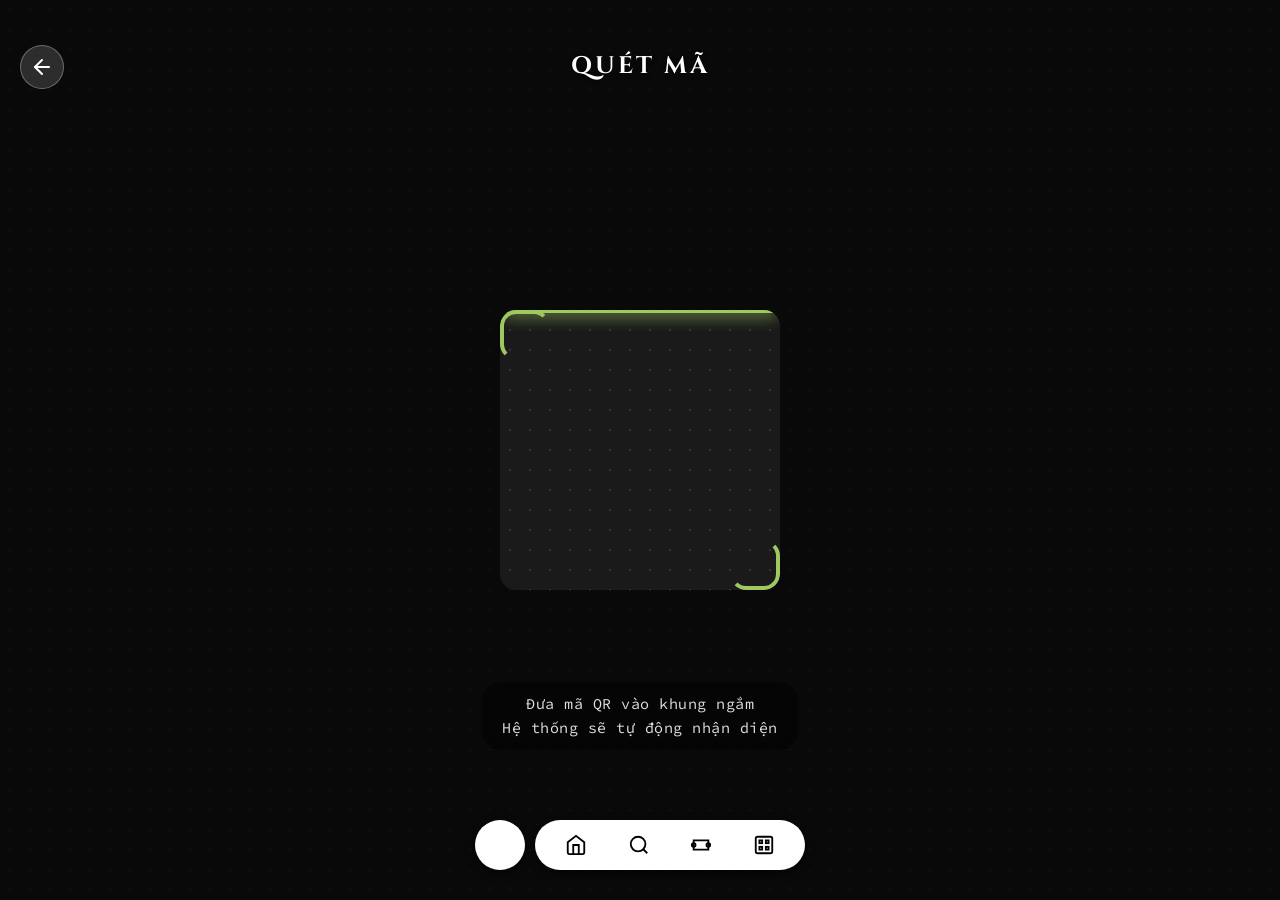
==== QR.html @ 8d61a0c9 "Day web" ====
<!DOCTYPE html>
<html lang="vi">
<head>
    <meta charset="UTF-8">
    <meta name="viewport" content="width=device-width, initial-scale=1.0">
    <title>Quét Mã QR - RE:CUP</title>
    <link href="https://fonts.googleapis.com/css2?family=Cinzel:wght@400;700&family=Source+Code+Pro:wght@400;700&display=swap" rel="stylesheet">
    <link rel="stylesheet" href="index.css"> <!-- Kế thừa CSS gốc của bạn -->
    <style>
        /* ================= CÀI ĐẶT CƠ BẢN CHO TRANG QUÉT QR ================= */
        body, html {
            margin: 0;
            padding: 0;
            width: 100%;
            height: 100%;
            background-color: #000;
            font-family: 'Source Code Pro', monospace;
            overflow: hidden; /* Ngăn chặn cuộn trang */
            color: white;
        }

        /* Ghi đè CSS từ index.css để vô hiệu hóa nền trắng */
        .container {
            background-color: transparent;
            padding: 0;
            margin: 0;
            width: 100%;
            height: 100%;
            display: block; /* Vô hiệu hóa Flexbox cũ để không ảnh hưởng layout camera */
        }

        /* Menu điều hướng bên trái (Máy tính) - Chỉnh màu chữ thành trắng để nổi trên nền đen */
        .nav-right {
            background-color: rgba(0, 0, 0, 0.5); /* Nền đen trong suốt */
            border-right: 1px solid rgba(255, 255, 255, 0.1);
        }

        .nav-right:hover {
            background-color: rgba(0, 0, 0, 0.8);
        }

        .menu-icon a, .menu-icon.menu2 {
            color: white;
        }

        .menu-icon svg {
            fill: white;
        }

        .menu-icon:hover {
            background-color: rgba(255, 255, 255, 0.2);
        }

        /* ================= KHUNG CHỨA CAMERA ================= */
        .camera-container {
            position: absolute;
            top: 0;
            left: 0;
            width: 100%;
            height: 100%;
            /* Nền hiển thị trước khi camera bật (hoặc giả lập luồng video) */
            background-color: #1a1a1a; 
            background-image: radial-gradient(circle, #333 1px, transparent 1px);
            background-size: 20px 20px;
            z-index: 1;
        }

        /* ================= LỚP PHỦ TỐI & KHUNG NGẮM ================= */
        .qr-overlay {
            position: absolute;
            top: 0;
            left: 0;
            width: 100%;
            height: 100%;
            z-index: 2;
            display: flex;
            flex-direction: column;
            justify-content: center;
            align-items: center;
            pointer-events: none; /* Tránh cản trở sự kiện nhấp chuột */
        }

        /* Khung ngắm đục lỗ (Square Hole) */
        .scan-box {
            position: relative;
            width: 280px;
            height: 280px;
            /* Đổ bóng đen siêu lớn để tạo lớp phủ tối xung quanh lỗ hổng */
            box-shadow: 0 0 0 2000px rgba(0, 0, 0, 0.65);
            border-radius: 16px;
            display: flex;
            justify-content: center;
            align-items: center;
            overflow: hidden;
        }

        /* Tạo 4 góc bo viền hình chữ "L" */
        .scan-box::before, .scan-box::after {
            content: '';
            position: absolute;
            width: 100%;
            height: 100%;
            box-sizing: border-box;
            border: 4px solid transparent;
            border-radius: 16px;
        }
        
        .scan-box::before {
            border-top-color: #a0c860; /* Xanh lá */
            border-left-color: #a0c860;
            width: 50px;
            height: 50px;
            top: 0;
            left: 0;
        }

        .scan-box::after {
            border-bottom-color: #a0c860;
            border-right-color: #a0c860;
            width: 50px;
            height: 50px;
            bottom: 0;
            right: 0;
        }

        /* ================= TIA LASER QUÉT ================= */
        .laser-line {
            position: absolute;
            top: 0;
            left: 2%;
            width: 96%;
            height: 3px;
            background-color: #a0c860;
            border-radius: 2px;
            box-shadow: 0 0 15px 4px rgba(160, 200, 96, 0.6);
            animation: scanLaser 2.5s ease-in-out infinite;
        }

        @keyframes scanLaser {
            0% { top: 2%; opacity: 0; }
            10% { opacity: 1; }
            90% { opacity: 1; }
            100% { top: 96%; opacity: 0; }
        }

        /* ================= TIÊU ĐỀ & VĂN BẢN ================= */
        .header-title {
            position: absolute;
            top: 50px;
            width: 100%;
            text-align: center;
            z-index: 10;
        }

        .header-title h2 {
            margin: 0;
            font-size: 24px;
            letter-spacing: 3px;
            font-family: 'Cinzel', serif; /* Dùng font logo */
            color: white;
            text-shadow: 0 2px 4px rgba(0,0,0,0.5);
        }

        .instruction-text {
            position: absolute;
            bottom: 150px; /* Nâng cao lên để nhường chỗ cho Menu đáy */
            width: 100%;
            text-align: center;
            z-index: 10;
        }

        .instruction-text p {
            margin: 0;
            font-size: 15px;
            color: #e0e0e0;
            line-height: 1.6;
            letter-spacing: 0.5px;
            background: rgba(0, 0, 0, 0.4);
            padding: 10px 20px;
            border-radius: 20px;
            display: inline-block;
            backdrop-filter: blur(5px);
        }

        /* ================= NÚT ĐÓNG (QUAY LẠI) ================= */
        .btn-back {
            position: absolute;
            top: 45px;
            left: 100px; /* Dịch qua phải để né menu bên trái (Máy tính) */
            background: rgba(255, 255, 255, 0.15);
            border: 1px solid rgba(255, 255, 255, 0.3);
            width: 44px;
            height: 44px;
            border-radius: 50%;
            color: white;
            font-size: 20px;
            cursor: pointer;
            z-index: 10;
            display: flex;
            justify-content: center;
            align-items: center;
            backdrop-filter: blur(8px);
            transition: background 0.3s ease;
        }

        .btn-back:hover {
            background: rgba(255, 255, 255, 0.3);
        }

        /* Tùy chỉnh Menu đáy (Mobile) sao cho nổi trên nền đen */
        @media (max-width: 1348px) {
            .btn-back {
                left: 20px; /* Khôi phục vị trí bên trái cho màn hình nhỏ */
            }
            .mobile-bottom-nav {
                display: flex; 
                position: fixed; 
                bottom: 30px; 
                left: 50%;
                transform: translateX(-50%);
                align-items: center; gap: 10px; z-index: 1000;
            }
            /* Thiết kế lại màu cho menu ngang nổi trên nền Camera */
            .nav-circle { 
                background-color: white; 
                box-shadow: 0 4px 10px rgba(0,0,0,0.5);
            }
            .nav-pill { 
                background-color: white; 
                box-shadow: 0 4px 10px rgba(0,0,0,0.5);
            }
            /* Đổi biểu tượng màu đen để tương phản với nền trắng của nút */
            .nav-pill svg { 
                stroke: black; 
            }
        }
    </style>
</head>
<body>

    <div class="container">

        <!-- ================= THỰC THỂ GIAO DIỆN CHUNG ================= -->
        
        <!-- Thanh Navigation Trái (Máy tính/iPad) -->
        <div class="nav-right">
            <p class="logo" style="color: white;">Re:cup</p>
            <div class="nav-right-menu">
                <ul class="nav-right-menu-list">
                    <li class="menu-icon">
                        <a href="index.html">
                            <svg xmlns="http://www.w3.org/2000/svg" width="24" height="24" viewBox="0 0 24 24">
                                <path d="M10 20v-6h4v6h5v-8h3L12 3 2 12h3v8z" />
                            </svg>
                            <p class="icon-text">Home</p>
                        </a>
                    </li>
                    <li class="menu-icon menu2">
                        <svg width="19" height="19" viewBox="0 0 19 19" fill="none" xmlns="http://www.w3.org/2000/svg">
                            <path d="M11.8383 11.8321L16.625 16.625M13.4583 7.91667C13.4583 10.9773 10.9773 13.4583 7.91667 13.4583C4.85609 13.4583 2.375 10.9773 2.375 7.91667C2.375 4.85609 4.85609 2.375 7.91667 2.375C10.9773 2.375 13.4583 4.85609 13.4583 7.91667Z" stroke="white" stroke-width="1.5" stroke-linecap="round" stroke-linejoin="round"/>
                        </svg>
                        <p class="icon-text">Search</p>
                    </li>
                    <li class="menu-icon">
                        <a href="./voucher.html">
                            <!-- SVG Voucher -->
                            <svg width="28" height="28" viewBox="0 0 28 28" fill="none" xmlns="http://www.w3.org/2000/svg">
                                <g clip-path="url(#clip0_15_323)">
                                <path d="M13.6734 7.9606L6.82951 10.2228C6.0323 10.4863 5.63347 10.6181 5.3621 10.8523C5.00026 11.1645 4.77757 11.6078 4.74248 12.0845C4.71618 12.4419 4.84793 12.8405 5.11145 13.6377C6.52885 13.1692 8.05756 13.9381 8.52609 15.3555C8.99458 16.7729 8.22542 18.3019 6.80802 18.7704C7.07153 19.5677 7.20328 19.9662 7.43746 20.2377C7.74968 20.5994 8.19262 20.8225 8.66926 20.8575C9.02672 20.8838 9.42557 20.7521 10.2228 20.4886L17.0666 18.2264M13.6734 7.9606L17.0953 6.82951C17.8925 6.566 18.2911 6.43425 18.6486 6.46054C19.1252 6.49564 19.5684 6.71883 19.8806 7.08066C20.1148 7.35205 20.2465 7.75066 20.51 8.54786C19.0926 9.01639 18.3234 10.545 18.7919 11.9624C19.2604 13.3798 20.7892 14.1491 22.2066 13.6806C22.4701 14.4778 22.6019 14.8763 22.5756 15.2339C22.5405 15.7104 22.3175 16.1536 21.9558 16.4658C21.6843 16.6999 21.2858 16.8318 20.4886 17.0953L17.0666 18.2264M13.6734 7.9606L17.0666 18.2264" stroke="white" stroke-width="1.5" stroke-linecap="round" stroke-linejoin="round"/>
                                </g>
                                <defs>
                                <clipPath id="clip0_15_323">
                                <rect width="21.6241" height="21.6241" fill="white" transform="translate(0 6.78656) rotate(-18.2909)"/>
                                </clipPath>
                                </defs>
                            </svg>
                            <p class="icon-text">Voucher</p>
                        </a>
                    </li>
                    <li class="menu-icon">
                        <a href="">
                            <!-- SVG QR Code -->
                            <svg width="21" height="21" viewBox="0 0 21 21" fill="none" xmlns="http://www.w3.org/2000/svg">
                                <path d="M17.1192 13.8096V16.7076C17.1192 16.9344 16.9344 17.1192 16.7076 17.1192H12.1548" stroke="white" stroke-width="1.5" stroke-miterlimit="10" stroke-linecap="round" stroke-linejoin="round"/>
                                <path d="M12.1548 3.8808H16.7076C16.9344 3.8808 17.1192 4.0656 17.1192 4.2924V8.8452" stroke="white" stroke-width="1.5" stroke-miterlimit="10" stroke-linecap="round" stroke-linejoin="round"/>
                                <path d="M3.88086 8.8452V4.2924C3.88086 4.0656 4.06565 3.8808 4.29245 3.8808H8.84526" stroke="white" stroke-width="1.5" stroke-miterlimit="10" stroke-linecap="round" stroke-linejoin="round"/>
                                <path d="M3.88086 13.8096V16.7076C3.88086 16.9344 4.06565 17.1192 4.29245 17.1192H8.84526" stroke="white" stroke-width="1.5" stroke-miterlimit="10" stroke-linecap="round" stroke-linejoin="round"/>
                                <path d="M2.5116 12.1548H18.4884" stroke="white" stroke-width="1.5" stroke-miterlimit="10" stroke-linecap="round" stroke-linejoin="round"/>
                            </svg>
                            <p class="icon-text">Qr code</p>
                        </a>
                    </li>
                </ul>
            </div>
        </div>

        <!-- ================= GIAO DIỆN QUÉT QR CHÍNH ================= -->

        <!-- Nền Camera mô phỏng -->
        <div class="camera-container">
            <!-- Luồng Video thực tế sẽ nằm tại đây -->
        </div>

        <!-- Nút Trở Về (Dùng History API) -->
        <button class="btn-back" onclick="history.back()">
            <svg viewBox="0 0 24 24" width="24" height="24" stroke="currentColor" stroke-width="2" fill="none" stroke-linecap="round" stroke-linejoin="round">
                <line x1="19" y1="12" x2="5" y2="12"></line>
                <polyline points="12 19 5 12 12 5"></polyline>
            </svg>
        </button>

        <!-- Tiêu Đề -->
        <div class="header-title">
            <h2>QUÉT MÃ</h2>
        </div>

        <!-- Khung ngắm & Lớp phủ tối -->
        <div class="qr-overlay">
            <div class="scan-box">
                <!-- Tia Laser -->
                <div class="laser-line"></div>
            </div>
        </div>

        <!-- Dòng chú thích -->
        <div class="instruction-text">
            <p>Đưa mã QR vào khung ngắm<br>Hệ thống sẽ tự động nhận diện</p>
        </div>

        <!-- ================= THỰC THỂ MENU DƯỚI ĐÁY (MOBILE) ================= -->
        <div class="mobile-bottom-nav">
            <!-- Nút vòng tròn đen (Có thể gắn link về trang chủ hoặc tuỳ ý bạn) -->
            <div class="nav-circle" onclick="window.location.href='index.html'"></div>
            
            <div class="nav-pill">
                <!-- 1. Nút Home -> Chuyển về index.html -->
                <svg viewBox="0 0 24 24" onclick="window.location.href='index.html'" style="cursor: pointer;">
                    <path d="M3 9l9-7 9 7v11a2 2 0 0 1-2 2H5a2 2 0 0 1-2-2z" />
                    <polyline points="9 22 9 12 15 12 15 22" />
                </svg>
                
                <!-- 2. Nút Search -> Vẫn giữ nguyên hàm mở bảng tìm kiếm -->
                <svg viewBox="0 0 24 24" onclick="openSearch()" style="cursor: pointer;">
                    <circle cx="11" cy="11" r="8" />
                    <line x1="21" y1="21" x2="16.65" y2="16.65" />
                </svg>
                
                <!-- 3. Nút Voucher -> Chuyển sang trang voucher.html -->
                <svg viewBox="0 0 24 24" onclick="window.location.href='voucher.html'" style="cursor: pointer;">
                    <path d="M4 7h16v10H4z" />
                    <circle cx="4" cy="12" r="2" />
                    <circle cx="20" cy="12" r="2" />
                </svg>
                
                <!-- 4. Nút QR Code -> Chuyển sang trang qr-code.html -->
                <svg viewBox="0 0 24 24" onclick="window.location.href='QR.html'" style="cursor: pointer;">
                    <rect x="3" y="3" width="18" height="18" rx="2" ry="2" />
                    <rect x="7" y="7" width="3" height="3" />
                    <rect x="14" y="7" width="3" height="3" />
                    <rect x="7" y="14" width="3" height="3" />
                    <rect x="14" y="14" width="3" height="3" />
                </svg>
            </div>
        </div>

    </div>

</body>
</html>
---- index.css ----
body {
    margin: 0;
    padding: 0;
    font-family: Arial, sans-serif;
    min-height: 100vh;
    background-color: #f8f7f7;
}

.container {
    padding: 0px;
    text-align: center;
    margin-top: -1%;
    background-color: white;
}

.mobile-header {
    display: none;
}

.navigate {
    display: flex;
    align-items: center;
    gap: 20px;
    margin-top: 10px;
}

.nav-right {
    position: fixed;
    top: 0;
    left: 0;
    display: flex;
    flex-direction: column;
    box-sizing: border-box;
    height: 100vh;
    align-items: flex-start;
    overflow: hidden;
    width: 80px;
    transition: width 0.3s ease;
    z-index: 1000;
    background-color: white;
    backdrop-filter: blur(10px);
    -webkit-backdrop-filter: blur(10px);
    border-right: 1px solid rgba(255, 255, 255, 0.2);
}

.nav-right:hover {
    width: 250px;
    background-color: rgba(255, 255, 255, 0.1);
}

.logo {
    font-size: 36px;
    font-family: 'Cinzel', serif;
    font-weight: normal;
    text-transform: uppercase;
    padding: 0;
    margin-top: 40px;
    margin-left: 20px;
    white-space: nowrap;
    overflow: hidden;
    width: 50px;
    transition: width 0.3s ease;
    transform: translateX(-5px);
}

.nav-right:hover .logo {
    transform: translateX(-5px);
    width: 150px;
}

.nav-right-menu {
    display: flex;
    flex-direction: column;
    justify-content: center;
    width: 100%;
    flex-grow: 1;
}

.nav-right-menu-list {
    display: flex;
    flex-direction: column;
    margin: 0;
    padding: 0;
    width: 100%;
}

.menu-icon {
    display: block;
    margin-bottom: 30px;
    width: 95%;
    transition: 0.2s;
}

.menu-icon.menu2 {
    text-decoration: none;
    color: #000;
    display: flex;
    align-items: center;
    gap: 15px;
    padding: 10px 0 10px 15px;
    box-sizing: border-box;
    cursor: pointer;
}

.menu-icon a {
    text-decoration: none;
    color: #000;
    display: flex;
    align-items: center;
    gap: 15px;
    padding: 10px 0 10px 15px;
    box-sizing: border-box;
}

.menu-icon svg {
    width: 35px;
    height: 35px;
    fill: #000;
    flex-shrink: 0;
}

.icon-text {
    font-size: 20px;
    padding-left: 15px;
    margin: 0;
    font-family: 'Source Code Pro', sans-serif;
    white-space: nowrap;
    opacity: 0;
    transform: translateX(-15px);
    transition: all 0.5s ease;
}

.nav-right:hover .icon-text {
    opacity: 1;
    transform: translateX(0);
}

.menu-icon:hover {
    font-weight: bolder;
    background-color: rgb(255, 255, 255, 0.2);
    border-radius: 0 24px 24px 0;
}

.menu-icon:hover .icon-text {
    font-size: 30px;
    transition: all 0.3s ease;
}

.post {
    margin: 0 auto;
    width: 1000px;
    display: flex;
    flex-direction: column;
    height: 100vh;
    position: relative;
}

.post-title {
    display: flex;
    align-items: center;
    gap: 12px; /* Khoảng cách giữa avatar và tên */
}

.ig-avatar {
    width: 40px;
    height: 40px;
    border-radius: 50%; /* Bo tròn 100% */
    object-fit: cover; /* Đảm bảo ảnh không bị méo */
    border: 1px solid #dbdbdb; /* (Tùy chọn) Viền mờ giống Instagram */
}

.user-name {
    font-size: 14px;
    font-weight: 600;
}
.avatar-tron {
    width: 40px;
    height: 40px;
    border-radius: 50%;
    object-fit: cover;
    border: 1px solid #dbdbdb;
    background-color: #f8f7f7; /* Màu nền lót phòng khi file SVG trong suốt */
}

.border-box {
    display: flex;
    gap: 20px;
    justify-content: flex-start;
    overflow-x: auto;
    scroll-behavior: smooth;
    padding: 40px 30px 0 30px;
    scrollbar-width: none;
}

.border-box::-webkit-scrollbar {
    display: none;
}

.box1 {
    border: 2px solid black;
    padding: 10px 0px;
    border-radius: 16px;
    font-family: 'Cinzel', serif;
    text-transform: uppercase;
    letter-spacing: 2px;
    flex-shrink: 0;
    width: 200px;
    text-align: center;
}

.slider {
    display: flex;
    align-items: center;
    padding: 0 2%;
}

.slide-btn {
    border-radius: 50px;
    width: 30px;
    height: 30px;
    cursor: pointer;
    flex-shrink: 0;
    padding: 0 1%;
}

.btn-left {
    display: flex;
    align-items: center;
    justify-content: center;
    border: none;
    margin-top: 3%;
    margin-right: 20px;
}

.btn-right {
    display: flex;
    align-items: center;
    justify-content: center;
    border: none;
    margin-top: 3%;
    margin-left: 20px;
}
.post-box {
    width: 700px;
    height: 700px;
    margin: 0 auto;
    padding: 0;
}

.post-title {
    display: flex;
    padding: 5%;
}

.post-details {
    display: flex;
    flex-direction: column;
    margin: 0;
    padding: 0 7%;
}

.post-details p {
    text-align: left;
    font-family: 'Source Code Pro', sans-serif;
    font-size: 16px;
}

.hashtag {
    font-weight: bold;
}

.post-image {
    display: block;
    padding: 0 7%;
    box-sizing: border-box;
    width: 100%;
}

.box-item {
    position: relative;
    width: 100%;
    height: 450px;
    margin-top: 20px;
}

.box2 {
    position: absolute;
    box-sizing: border-box;
    border: 1px solid black;
    background-color: #d4d4d4;
}

.box2.one { width: 40%; height: 50%; top: 0; left: 0; z-index: 2; }
.box2.two { width: 70%; height: 70%; top: 10%; right: 10%; z-index: 1; }
.box2.three { width: 12%; height: 38%; top: 20px; right: 5%; z-index: 3; }
.box2.four { width: 48%; height: 50%; top: 200px; left: 12%; z-index: 4; }

.post-react {
    position: relative;
    z-index: 19;
    display: block;
    padding: 10% 7%;
}

.react-left {
    display: flex;
    gap: 20px;
    float: left;
}

.heart-icon svg, .cmt-icon svg, .map-icon svg {
    width: 30px;
    height: 30px;
    cursor: pointer;
}

.heart-icon svg path, .cmt-icon svg path, .map-icon svg path {
    stroke: black;
    transition: fill 0.3s ease;
}

.heart-icon svg path {
    fill: transparent;
    stroke-width: 2px;
}

.map-icon svg path {
    stroke-width: 0.5px;
}

/* Gộp chung hiệu ứng nhịp tim duy nhất 1 lần để code sạch hơn */
@keyframes heartPop {
    0% { transform: scale(1); }
    50% { transform: scale(1.4); }
    100% { transform: scale(1); }
}

.heart-icon.liked svg path {
    fill: green;
    stroke: none;
}

.react-right {
    float: right;
    margin-top: -2%;
}

.react-right p {
    padding-bottom: 10px;
    display: flex;
    gap: 10px;
    align-items: center;
}

.react-right svg {
    width: 30px;
    height: 30px;
}

.locate svg path { fill: #830000; }
.star svg path { fill: #FFEDB9; }

.nav-point {
    position: fixed;
    top: 20px;
    right: 2%;
    display: flex;
    align-items: center;
    gap: 20px;
    margin: 0;
    z-index: 1000;
    padding: 5px 20px;
    border-radius: 30px;
    box-shadow: 0px 4px 10px rgba(0, 0, 0, 0.2);
}

.nav-point img{
    width: 20px;
    height: 20px;
}

/* =======================================
   BẢNG BÌNH LUẬN (COMMENT)
======================================= */
.comment-overlay {
    position: fixed;
    top: 0; left: 0;
    width: 100%; height: 100vh;
    background-color: rgba(0, 0, 0, 0.6);
    z-index: 99999;
    opacity: 0; visibility: hidden;
    transition: all 0.3s ease;
    display: flex;
    align-items: flex-end;
    justify-content: center;
}

.comment-sheet {
    background-color: white;
    width: 100%;
    max-width: 600px;
    height: 70vh;
    border-radius: 20px 20px 0 0;
    display: flex;
    flex-direction: column;
    transform: translateY(100%);
    transition: transform 0.4s cubic-bezier(0.175, 0.885, 0.32, 1.275);
}

.comment-overlay.active { opacity: 1; visibility: visible; }
.comment-overlay.active .comment-sheet { transform: translateY(0); }

.drag-handle {
    width: 40px; height: 5px;
    background-color: #222;
    border-radius: 5px;
    margin: 15px auto;
}

.comment-list {
    flex-grow: 1;
    overflow-y: auto;
    padding: 10px 20px;
    font-family: 'Source Code Pro', monospace;
}
.comment-list::-webkit-scrollbar { display: none; }

.comment-item { display: flex; gap: 15px; margin-bottom: 25px; }
.avatar { width: 40px; height: 40px; background-color: #ddd; border-radius: 50%; flex-shrink: 0; }
.comment-content { flex-grow: 1; text-align: left; }
.comment-header { display: flex; justify-content: space-between; align-items: center; }
.username { font-weight: bold; font-size: 16px; }

.heart-cmt { width: 20px; height: 20px; cursor: pointer; }
.heart-cmt path {
    fill: transparent;
    stroke: black;
    stroke-width: 2px;
    transition: fill 0.3s ease;
}
.heart-cmt.liked path { fill: green; stroke: none; }

.comment-text { margin: 8px 0; font-size: 14px; line-height: 1.4; }
.comment-footer { display: flex; gap: 20px; color: gray; font-size: 12px; }
.reply-btn { cursor: pointer; font-weight: bold; }

.comment-input-area {
    display: flex; gap: 15px; padding: 15px 20px;
    border-top: 1px solid #eee; align-items: center;
}
.my-avatar { background-color: #000; }
.input-box {
    display: flex; flex-grow: 1; background-color: #000;
    border-radius: 20px; padding: 10px 15px; align-items: center;
}
.input-box input {
    background: transparent; border: none; color: white;
    flex-grow: 1; font-family: 'Source Code Pro', monospace;
    outline: none; font-size: 14px;
}
.send-btn { background: transparent; border: none; cursor: pointer; display: flex; align-items: center; padding: 0; }

/* =======================================
   BẢNG TÌM KIẾM (SEARCH) TRƯỢT XUỐNG
======================================= */
.search-overlay {
    position: fixed; top: 0; left: 0; width: 100%; height: 100vh;
    background-color: rgba(0, 0, 0, 0.6);
    z-index: 99999;
    opacity: 0; visibility: hidden;
    transition: all 0.3s ease;
    display: flex; align-items: flex-start; justify-content: center;
}

/* Đã dọn dẹp các lệnh lặp thừa trong search-sheet */
.search-sheet {
    background-color: white; 
    width: 100%; 
    max-width: 1000px;
    max-height: 280px; 
    padding-top: 20px; 
    border-radius: 0 0 20px 20px; 
    display: flex; flex-direction: column;
    transform: translateY(-100%); 
    transition: transform 0.4s cubic-bezier(0.175, 0.885, 0.32, 1.275), max-height 0.4s ease;
    text-align: left; 
    overflow: hidden; 
}

.search-sheet.expanded { max-height: 85vh; }
.search-sheet.expanded .search-suggestions { opacity: 1; transform: translateY(0); }
.search-overlay.active { opacity: 1; visibility: visible; }
.search-overlay.active .search-sheet { transform: translateY(0); }

.search-tags { display: flex; gap: 10px; padding: 10px 20px; overflow-x: auto; flex-shrink: 0; }
.search-tags::-webkit-scrollbar { display: none; }
.tag-item {
    background-color: black; color: white;
    padding: 8px 18px; border-radius: 20px;
    font-family: 'Cinzel', serif; font-size: 14px; 
    white-space: nowrap; cursor: pointer;
}

.search-input-area { display: flex; gap: 15px; padding: 15px 20px; align-items: center; }
.search-box {
    display: flex; flex-grow: 1; background-color: #000; 
    border-radius: 8px; padding: 12px 15px; align-items: center;
}
.search-box input {
    background: transparent; border: none; color: white; flex-grow: 1; 
    font-family: 'Source Code Pro', monospace; outline: none; font-size: 14px;
}

.search-filters { display: flex; gap: 20px; padding: 5px 20px 20px; font-family: 'Source Code Pro', monospace; font-size: 14px; align-items: center; overflow-x: auto; }
.search-filters::-webkit-scrollbar { display: none; }
.filter-item { cursor: pointer; padding: 6px 12px; border-radius: 8px; white-space: nowrap; transition: all 0.3s ease; }
.filter-item.active { background-color: black; color: white; }

.search-suggestions { 
    padding: 10px 20px; opacity: 0;
    transform: translateY(-20px); transition: all 0.3s ease;
}
.suggestion-title { font-family: 'Source Code Pro', monospace; font-size: 14px; letter-spacing: 1px; color: #555;}

.mobile-bottom-nav { display: none; }

/* ==========================================================
   GIAO DIỆN ĐIỆN THOẠI (Tự động kích hoạt khi màn hình < 768px)
============================================================= */
@media (max-width: 768px) {
    .nav-right, .nav-point, .slide-btn { display: none !important; }

    .container {
        margin-top: 0; background-color: white; padding-bottom: 100px; 
    }

    .mobile-header {
        display: flex; justify-content: space-between; align-items: center; padding: 20px 20px 10px 20px;
    }
    .mobile-header .logo-text { font-family: 'Cinzel', serif; font-size: 36px; font-weight: normal; margin: 0; letter-spacing: 1px; }
    .mobile-header .points-badge { font-family: 'Source Code Pro', monospace; font-size: 20px; font-weight: bold; display: flex; align-items: center; gap: 8px; }
    .mobile-header .r-circle {
        display: inline-flex; justify-content: center; align-items: center;
        width: 24px; height: 24px; border: 2px solid black; border-radius: 50%;
        font-size: 14px; font-family: Arial, sans-serif; font-style: italic;
    }
    
    .post, .post-box { width: 100%; height: auto; }

    .border-box { padding: 10px 20px; gap: 10px; }
    .box1 { padding: 8px 18px; font-size: 12px; border-radius: 20px; width: auto; background-color: black; color: white; border: none; }
    
    .post-image { height: auto; }
    .box-item { height: 400px; }

    .post-react {
        display: flex; justify-content: space-between; align-items: flex-start; padding: 15px 20px;
    }
    .react-right {
        margin-top: -3%; float: none; text-align: right;
        display: flex; flex-direction: column;
    }
    .react-left { float: none; }

    .mobile-bottom-nav {
        display: flex; position: fixed; bottom: 20px; 
        left: 50%; /* Đã sửa lại thành 50% để nhảy ra chính giữa hoàn hảo */
        transform: translateX(-50%);
        align-items: center; gap: 10px; z-index: 1000;
    }
    .nav-circle { width: 50px; height: 50px; background-color: black; border-radius: 50%; }
    .nav-pill {
        width: 250px; height: 50px; background-color: black; border-radius: 30px;
        display: flex; justify-content: space-around; align-items: center; padding: 0 10px;
    }
    .nav-pill svg { width: 22px; height: 22px; fill: none; stroke: white; stroke-width: 2; cursor: pointer; }
}

/* ==========================================================
   GIAO DIỆN IPAD / TABLET (Từ 769px đến 1024px)
============================================================= */
/* Đổi từ 768px thành 1024px để iPad cũng nhận giao diện giống điện thoại */
@media (max-width: 1348px) {
    .nav-right, .nav-point, .slide-btn { display: none !important; }

    .container {
        margin-top: 0; background-color: white; padding-bottom: 100px; 
    }

    .mobile-header {
        display: flex; justify-content: space-between; align-items: center; padding: 20px 20px 10px 20px;
    }
    .mobile-header .logo-text { font-family: 'Cinzel', serif; font-size: 36px; font-weight: normal; margin: 0; letter-spacing: 1px; }
    .mobile-header .points-badge { font-family: 'Source Code Pro', monospace; font-size: 20px; font-weight: bold; display: flex; align-items: center; gap: 8px; }
    .mobile-header .r-circle {
        display: inline-flex; justify-content: center; align-items: center;
        width: 24px; height: 24px; border: 2px solid black; border-radius: 50%;
        font-size: 14px; font-family: Arial, sans-serif; font-style: italic;
    }
    
    .post, .post-box { width: 100%; height: auto; }

    .border-box { padding: 10px 20px; gap: 10px; }
    .box1 { padding: 8px 18px; font-size: 12px; border-radius: 20px; width: auto; background-color: black; color: white; border: none; }
    
    .post-image { height: auto; }
    .box-item { height: 400px; }

    .post-react {
        display: flex; justify-content: space-between; align-items: flex-start; padding: 15px 20px;
    }
    .react-right {
        margin-top: -3%; float: none; text-align: right;
        display: flex; flex-direction: column;
    }
    .react-left { float: none; }

    .mobile-bottom-nav {
        display: flex; position: fixed; bottom: 20px; 
        left: 50%;
        transform: translateX(-50%);
        align-items: center; gap: 10px; z-index: 1000;
    }
    .nav-circle { width: 50px; height: 50px; background-color: black; border-radius: 50%; }
    .nav-pill {
        width: 250px; height: 50px; background-color: black; border-radius: 30px;
        display: flex; justify-content: space-around; align-items: center; padding: 0 10px;
    }
    .nav-pill svg { width: 22px; height: 22px; fill: none; stroke: white; stroke-width: 2; cursor: pointer; }
}
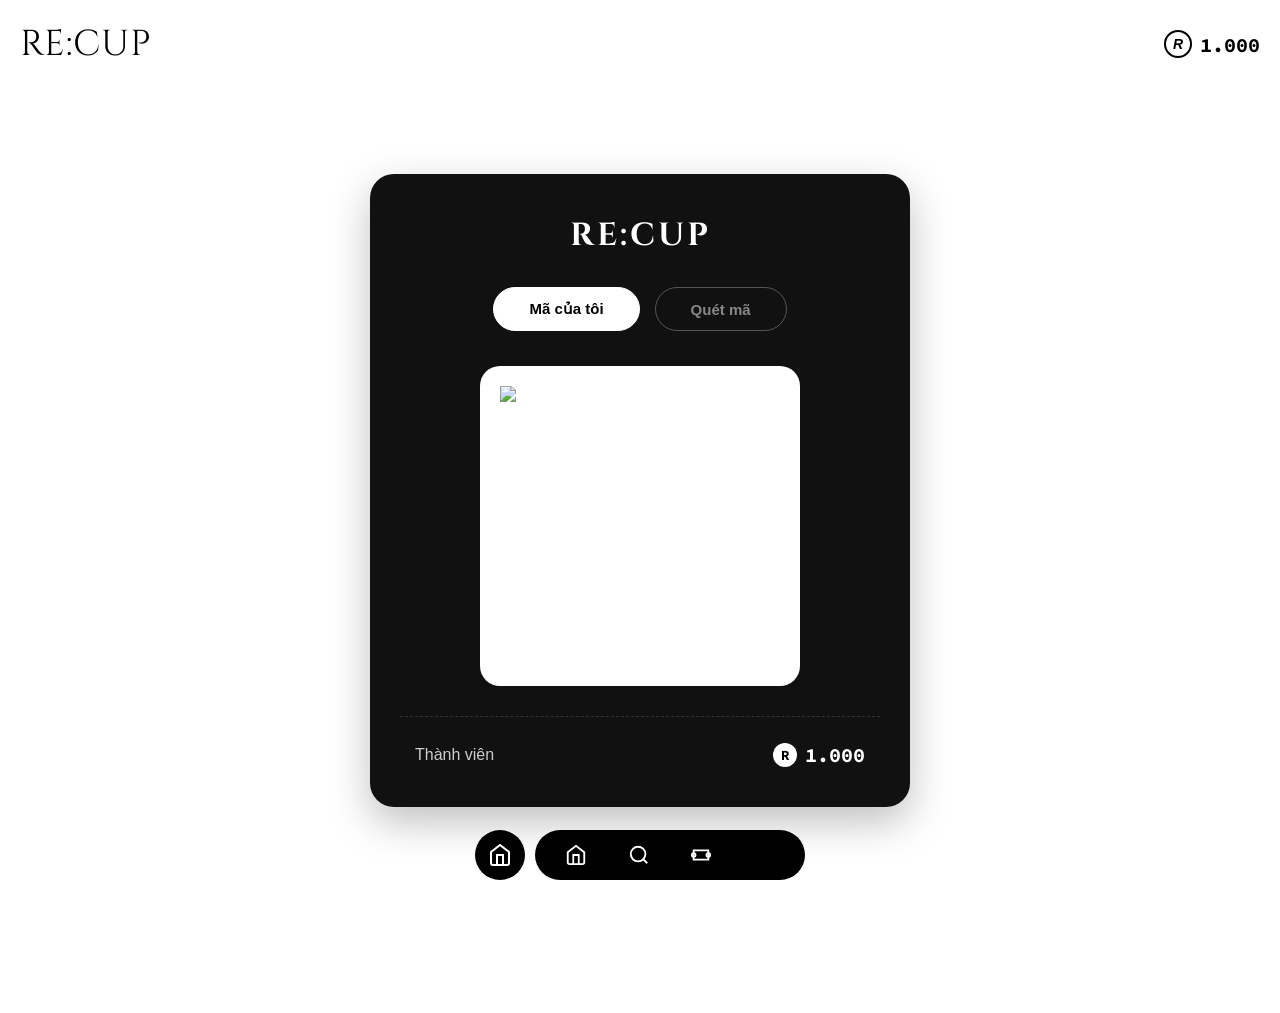
==== commit 02a50fdd: "update qrcode" ====
--- a/QR.html
+++ b/QR.html
@@ -1,369 +1,287 @@
 <!DOCTYPE html>
-<html lang="vi">
+<html lang="en">
 <head>
     <meta charset="UTF-8">
     <meta name="viewport" content="width=device-width, initial-scale=1.0">
-    <title>Quét Mã QR - RE:CUP</title>
+    <title>Mã QR - RE:CUP</title>
     <link href="https://fonts.googleapis.com/css2?family=Cinzel:wght@400;700&family=Source+Code+Pro:wght@400;700&display=swap" rel="stylesheet">
-    <link rel="stylesheet" href="index.css"> <!-- Kế thừa CSS gốc của bạn -->
+    <link rel="stylesheet" href="index.css">
+    <!-- Nhúng thư viện quét QR bằng Camera -->
+    <script src="https://unpkg.com/html5-qrcode"></script>
     <style>
-        /* ================= CÀI ĐẶT CƠ BẢN CHO TRANG QUÉT QR ================= */
-        body, html {
-            margin: 0;
-            padding: 0;
-            width: 100%;
-            height: 100%;
-            background-color: #000;
-            font-family: 'Source Code Pro', monospace;
-            overflow: hidden; /* Ngăn chặn cuộn trang */
-            color: white;
-        }
-
-        /* Ghi đè CSS từ index.css để vô hiệu hóa nền trắng */
-        .container {
-            background-color: transparent;
-            padding: 0;
-            margin: 0;
-            width: 100%;
-            height: 100%;
-            display: block; /* Vô hiệu hóa Flexbox cũ để không ảnh hưởng layout camera */
-        }
-
-        /* Menu điều hướng bên trái (Máy tính) - Chỉnh màu chữ thành trắng để nổi trên nền đen */
-        .nav-right {
-            background-color: rgba(0, 0, 0, 0.5); /* Nền đen trong suốt */
-            border-right: 1px solid rgba(255, 255, 255, 0.1);
-        }
-
-        .nav-right:hover {
-            background-color: rgba(0, 0, 0, 0.8);
-        }
-
-        .menu-icon a, .menu-icon.menu2 {
-            color: white;
-        }
-
-        .menu-icon svg {
-            fill: white;
-        }
-
-        .menu-icon:hover {
-            background-color: rgba(255, 255, 255, 0.2);
-        }
-
-        /* ================= KHUNG CHỨA CAMERA ================= */
-        .camera-container {
-            position: absolute;
-            top: 0;
-            left: 0;
-            width: 100%;
-            height: 100%;
-            /* Nền hiển thị trước khi camera bật (hoặc giả lập luồng video) */
-            background-color: #1a1a1a; 
-            background-image: radial-gradient(circle, #333 1px, transparent 1px);
-            background-size: 20px 20px;
-            z-index: 1;
-        }
-
-        /* ================= LỚP PHỦ TỐI & KHUNG NGẮM ================= */
-        .qr-overlay {
-            position: absolute;
-            top: 0;
-            left: 0;
-            width: 100%;
-            height: 100%;
-            z-index: 2;
-            display: flex;
-            flex-direction: column;
-            justify-content: center;
-            align-items: center;
-            pointer-events: none; /* Tránh cản trở sự kiện nhấp chuột */
-        }
-
-        /* Khung ngắm đục lỗ (Square Hole) */
-        .scan-box {
-            position: relative;
-            width: 280px;
-            height: 280px;
-            /* Đổ bóng đen siêu lớn để tạo lớp phủ tối xung quanh lỗ hổng */
-            box-shadow: 0 0 0 2000px rgba(0, 0, 0, 0.65);
-            border-radius: 16px;
-            display: flex;
-            justify-content: center;
-            align-items: center;
-            overflow: hidden;
-        }
-
-        /* Tạo 4 góc bo viền hình chữ "L" */
-        .scan-box::before, .scan-box::after {
-            content: '';
-            position: absolute;
-            width: 100%;
-            height: 100%;
-            box-sizing: border-box;
-            border: 4px solid transparent;
-            border-radius: 16px;
-        }
-        
-        .scan-box::before {
-            border-top-color: #a0c860; /* Xanh lá */
-            border-left-color: #a0c860;
-            width: 50px;
-            height: 50px;
-            top: 0;
-            left: 0;
-        }
-
-        .scan-box::after {
-            border-bottom-color: #a0c860;
-            border-right-color: #a0c860;
-            width: 50px;
-            height: 50px;
-            bottom: 0;
-            right: 0;
-        }
-
-        /* ================= TIA LASER QUÉT ================= */
-        .laser-line {
-            position: absolute;
-            top: 0;
-            left: 2%;
-            width: 96%;
-            height: 3px;
-            background-color: #a0c860;
-            border-radius: 2px;
-            box-shadow: 0 0 15px 4px rgba(160, 200, 96, 0.6);
-            animation: scanLaser 2.5s ease-in-out infinite;
-        }
-
-        @keyframes scanLaser {
-            0% { top: 2%; opacity: 0; }
-            10% { opacity: 1; }
-            90% { opacity: 1; }
-            100% { top: 96%; opacity: 0; }
-        }
-
-        /* ================= TIÊU ĐỀ & VĂN BẢN ================= */
-        .header-title {
-            position: absolute;
-            top: 50px;
-            width: 100%;
-            text-align: center;
-            z-index: 10;
-        }
-
-        .header-title h2 {
-            margin: 0;
-            font-size: 24px;
-            letter-spacing: 3px;
-            font-family: 'Cinzel', serif; /* Dùng font logo */
-            color: white;
-            text-shadow: 0 2px 4px rgba(0,0,0,0.5);
-        }
-
-        .instruction-text {
-            position: absolute;
-            bottom: 150px; /* Nâng cao lên để nhường chỗ cho Menu đáy */
-            width: 100%;
-            text-align: center;
-            z-index: 10;
-        }
-
-        .instruction-text p {
-            margin: 0;
-            font-size: 15px;
-            color: #e0e0e0;
-            line-height: 1.6;
-            letter-spacing: 0.5px;
-            background: rgba(0, 0, 0, 0.4);
-            padding: 10px 20px;
-            border-radius: 20px;
-            display: inline-block;
-            backdrop-filter: blur(5px);
-        }
-
-        /* ================= NÚT ĐÓNG (QUAY LẠI) ================= */
-        .btn-back {
-            position: absolute;
-            top: 45px;
-            left: 100px; /* Dịch qua phải để né menu bên trái (Máy tính) */
-            background: rgba(255, 255, 255, 0.15);
-            border: 1px solid rgba(255, 255, 255, 0.3);
-            width: 44px;
-            height: 44px;
-            border-radius: 50%;
-            color: white;
-            font-size: 20px;
-            cursor: pointer;
-            z-index: 10;
-            display: flex;
-            justify-content: center;
-            align-items: center;
-            backdrop-filter: blur(8px);
-            transition: background 0.3s ease;
-        }
-
-        .btn-back:hover {
-            background: rgba(255, 255, 255, 0.3);
-        }
-
-        /* Tùy chỉnh Menu đáy (Mobile) sao cho nổi trên nền đen */
-        @media (max-width: 1348px) {
-            .btn-back {
-                left: 20px; /* Khôi phục vị trí bên trái cho màn hình nhỏ */
-            }
-            .mobile-bottom-nav {
-                display: flex; 
-                position: fixed; 
-                bottom: 30px; 
-                left: 50%;
-                transform: translateX(-50%);
-                align-items: center; gap: 10px; z-index: 1000;
-            }
-            /* Thiết kế lại màu cho menu ngang nổi trên nền Camera */
-            .nav-circle { 
-                background-color: white; 
-                box-shadow: 0 4px 10px rgba(0,0,0,0.5);
-            }
-            .nav-pill { 
-                background-color: white; 
-                box-shadow: 0 4px 10px rgba(0,0,0,0.5);
-            }
-            /* Đổi biểu tượng màu đen để tương phản với nền trắng của nút */
-            .nav-pill svg { 
-                stroke: black; 
-            }
-        }
+        /* Style riêng cho khu vực quét QR */
+        .qr-tabs { display: flex; justify-content: center; gap: 15px; margin-bottom: 25px; }
+        .qr-tab-btn { background: transparent; border: 1px solid #555; color: #888; padding: 10px 25px; border-radius: 99px; cursor: pointer; font-family: inherit; font-size: 13px; font-weight: bold; transition: 0.3s; }
+        .qr-tab-btn.active { background: white; color: black; border-color: white; }
+        #reader { width: 100%; border-radius: 15px; overflow: hidden; border: 2px dashed #555; }
+        #reader video { border-radius: 15px; object-fit: cover; }
     </style>
 </head>
 <body>
-
     <div class="container">
-
-        <!-- ================= THỰC THỂ GIAO DIỆN CHUNG ================= -->
+        <!-- ================= HEADER MOBILE ================= -->
+        <div class="mobile-header">
+            <h1 class="logo-text">RE:CUP</h1>
+            <div class="points-badge">
+                <span class="r-circle">R</span> 1.000
+            </div>
+        </div>
+
+        <div class="navigate">
+            <!-- ================= MENU TRÁI (DESKTOP) ================= -->
+            <div class="nav-right">
+                <p class="logo">Re:cup</p>
+                <div class="nav-right-menu">
+                    <ul class="nav-right-menu-list">
+                        <li class="menu-icon">
+                            <a href="index.html">
+                                <svg xmlns="http://www.w3.org/2000/svg" width="24" height="24" viewBox="0 0 24 24"><path d="M10 20v-6h4v6h5v-8h3L12 3 2 12h3v8z" /></svg>
+                                <p class="icon-text">Home</p>
+                            </a>
+                        </li>
+                        <li class="menu-icon menu2" onclick="openSearch()">
+                            <svg width="19" height="19" viewBox="0 0 19 19" fill="none" xmlns="http://www.w3.org/2000/svg"><path d="M11.8383 11.8321L16.625 16.625M13.4583 7.91667C13.4583 10.9773 10.9773 13.4583 7.91667 13.4583C4.85609 13.4583 2.375 10.9773 2.375 7.91667C2.375 4.85609 4.85609 2.375 7.91667 2.375C10.9773 2.375 13.4583 4.85609 13.4583 7.91667Z" stroke="black" stroke-width="1.5" stroke-linecap="round" stroke-linejoin="round"/></svg>
+                            <p class="icon-text">Search</p>
+                        </li>
+                        <li class="menu-icon">
+                            <a href="voucher.html">
+                                <svg width="28" height="28" viewBox="0 0 28 28" fill="none" xmlns="http://www.w3.org/2000/svg"><g clip-path="url(#clip0_15_323)"><path d="M13.6734 7.9606L6.82951 10.2228C6.0323 10.4863 5.63347 10.6181 5.3621 10.8523C5.00026 11.1645 4.77757 11.6078 4.74248 12.0845C4.71618 12.4419 4.84793 12.8405 5.11145 13.6377C6.52885 13.1692 8.05756 13.9381 8.52609 15.3555C8.99458 16.7729 8.22542 18.3019 6.80802 18.7704C7.07153 19.5677 7.20328 19.9662 7.43746 20.2377C7.74968 20.5994 8.19262 20.8225 8.66926 20.8575C9.02672 20.8838 9.42557 20.7521 10.2228 20.4886L17.0666 18.2264M13.6734 7.9606L17.0953 6.82951C17.8925 6.566 18.2911 6.43425 18.6486 6.46054C19.1252 6.49564 19.5684 6.71883 19.8806 7.08066C20.1148 7.35205 20.2465 7.75066 20.51 8.54786C19.0926 9.01639 18.3234 10.545 18.7919 11.9624C19.2604 13.3798 20.7892 14.1491 22.2066 13.6806C22.4701 14.4778 22.6019 14.8763 22.5756 15.2339C22.5405 15.7104 22.3175 16.1536 21.9558 16.4658C21.6843 16.6999 21.2858 16.8318 20.4886 17.0953L17.0666 18.2264M13.6734 7.9606L17.0666 18.2264" stroke="black" stroke-width="1.5" stroke-linecap="round" stroke-linejoin="round"/></g><defs><clipPath id="clip0_15_323"><rect width="21.6241" height="21.6241" fill="white" transform="translate(0 6.78656) rotate(-18.2909)"/></clipPath></defs></svg>
+                                <p class="icon-text">Voucher</p>
+                            </a>
+                        </li>
+                        <li class="menu-icon">
+                        <a href="QR.html"   >
+                                <svg width="21" height="21" viewBox="0 0 21 21" fill="none" xmlns="http://www.w3.org/2000/svg"><path d="M17.1192 13.8096V16.7076C17.1192 16.9344 16.9344 17.1192 16.7076 17.1192H12.1548" stroke="#0F0F0F" stroke-width="1.5" stroke-miterlimit="10" stroke-linecap="round" stroke-linejoin="round"/><path d="M12.1548 3.8808H16.7076C16.9344 3.8808 17.1192 4.0656 17.1192 4.2924V8.8452" stroke="#0F0F0F" stroke-width="1.5" stroke-miterlimit="10" stroke-linecap="round" stroke-linejoin="round"/><path d="M3.88086 8.8452V4.2924C3.88086 4.0656 4.06565 3.8808 4.29245 3.8808H8.84526" stroke="#0F0F0F" stroke-width="1.5" stroke-miterlimit="10" stroke-linecap="round" stroke-linejoin="round"/><path d="M3.88086 13.8096V16.7076C3.88086 16.9344 4.06565 17.1192 4.29245 17.1192H8.84526" stroke="#0F0F0F" stroke-width="1.5" stroke-miterlimit="10" stroke-linecap="round" stroke-linejoin="round"/><path d="M2.5116 12.1548H18.4884" stroke="#0F0F0F" stroke-width="1.5" stroke-miterlimit="10" stroke-linecap="round" stroke-linejoin="round"/></svg>
+                                <p class="icon-text" style="font-weight: bold;">Qr code</p>
+                            </a>
+                        </li>
+                    </ul>
+                </div>
+            </div>
+
+            <!-- ================= CỤM MAIN CHỨA MÃ QR ================= -->
+            <div class="post" style="display: flex; justify-content: center; align-items: center; min-height: 85vh; padding: 20px;">
+                <div class="qr-container" style="background: #111; padding: 40px 30px; border-radius: 24px; box-shadow: 0 15px 40px rgba(0,0,0,0.25); width: 100%; max-width: 480px; text-align: center; color: white; height: fit-content;">
+                    <h1 style="font-family: 'Cinzel', serif; margin-top: 0; font-size: 32px; letter-spacing: 3px; margin-bottom: 30px;">RE:CUP</h1>
+                    
+                    <!-- Tabs chuyển đổi -->
+                    <div class="qr-tabs" style="margin-bottom: 35px;">
+                        <button class="qr-tab-btn active" id="btn-my-qr" onclick="switchTab('my-qr')" style="font-size: 15px; padding: 12px 35px;">Mã của tôi</button>
+                        <button class="qr-tab-btn" id="btn-scan-qr" onclick="switchTab('scan-qr')" style="font-size: 15px; padding: 12px 35px;">Quét mã</button>
+                    </div>
+
+                    <!-- VIEW 1: Mã QR của user -->
+                    <div id="view-my-qr">
+                        <div style="background: white; padding: 20px; border-radius: 20px; display: inline-block; margin-bottom: 30px;">
+                            <!-- Tăng kích thước lấy mã từ API lên 300x300 và thẻ img lên 280px -->
+                            <img src="https://api.qrserver.com/v1/create-qr-code/?size=300x300&data=RECUP-MEMBER-2026" alt="QR Code" style="width: 280px; height: 280px; display: block;">
+                        </div>
+                        <div style="border-top: 1px dashed #333; padding-top: 25px; display: flex; justify-content: space-between; align-items: center; padding-left: 15px; padding-right: 15px;">
+                            <span style="font-size: 16px; color: #ccc;">Thành viên</span>
+                            <span style="font-weight: bold; font-family: 'Source Code Pro', monospace; font-size: 20px; display: flex; align-items: center;">
+                                <span class="r-circle" style="background: white; color: black; display: inline-flex; justify-content: center; align-items: center; width: 24px; height: 24px; border-radius: 50%; font-size: 14px; font-weight: bold; margin-right: 8px;">R</span>1.000
+                            </span>
+                        </div>
+                    </div>
+
+                    <!-- VIEW 2: Camera Quét mã -->
+                    <div id="view-scan-qr" style="display: none;">
+                        <div id="reader" style="border-radius: 20px; overflow: hidden; border: 2px dashed #555;"></div>
+                        <p id="scan-status" style="font-size: 15px; color: #888; margin-top: 20px;">Đang đợi cấp quyền Camera...</p>
+                    </div>
+                </div>
+            </div>
+
+            <!-- Cụm điểm góc trên bên phải (Desktop) -->
+            <div class="nav-point">
+                <img src="https://encrypted-tbn0.gstatic.com/images?q=tbn:ANd9GcRKSdrxXn8fz-3TLDdFCJr4LOqfaYyYN12GNDslZhHMQfA5fzFGbKyRv5w&s=10" alt="point">
+                <p>1.000</p>
+            </div>
+        </div>
+
+        <!-- ================= BẢNG TÌM KIẾM (Y hệt trang chủ) ================= -->
+        <div class="search-overlay" id="searchModal" onclick="closeSearch(event)">
+            <div class="search-sheet" onclick="event.stopPropagation()">
+                <div class="search-tags">
+                    <span class="tag-item" onclick="selectSearchTag(this)">DEADLINE</span>
+                    <span class="tag-item" onclick="selectSearchTag(this)">CHILL</span>
+                    <span class="tag-item" onclick="selectSearchTag(this)">VINTAGE</span>
+                    <span class="tag-item" onclick="selectSearchTag(this)">STUDY</span>
+                </div>
+                
+                <div class="search-input-area">
+                    <div class="avatar my-avatar"></div>
+                    <div class="search-box" style="display: flex; align-items: center; flex-wrap: wrap; gap: 6px; padding: 6px 12px; background: black; border-radius: 99px;">
+                        <div id="tagPillsContainer" style="display: flex; align-items: center; gap: 6px; flex-wrap: wrap;"></div>
+                        <input type="text" id="searchInput" placeholder="Tìm kiếm" oninput="showSuggestions(this)" style="flex: 1; border: none; background: transparent; outline: none; color: white; min-width: 80px; font-size: 14px;">
+                        <button class="send-btn" style="background: none; border: none; cursor: pointer;">
+                            <svg viewBox="0 0 24 24" width="20" height="20" fill="white"><path d="M2.01 21L23 12 2.01 3 2 10l15 2-15 2z" /></svg>
+                        </button>
+                    </div>
+                </div>
+
+                <div class="search-filters">
+                    <span class="filter-item active" onclick="selectFilter(this)">Vị trí</span>
+                    <span class="filter-item" onclick="selectFilter(this)">Giá</span>
+                    <span class="filter-item" onclick="selectFilter(this)">Lượt thích</span>
+                    <span class="filter-item" onclick="selectFilter(this)">Đánh giá</span>
+                </div>
+                <div class="search-suggestions">
+                    <p class="suggestion-title">ĐỀ XUẤT TÌM KIẾM</p>
+                </div>
+                <div class="drag-handle"></div>
+            </div>
+        </div>
+
+        <!-- ================= BOTTOM NAVIGATION (MOBILE) ================= -->
+        <div class="mobile-bottom-nav">
+            <div class="nav-circle" onclick="window.location.href='index.html'" style="cursor: pointer;">
+                <svg viewBox="0 0 24 24" style="width: 24px; height: 24px; stroke: white; fill: none; stroke-width: 2;"><path d="M3 9l9-7 9 7v11a2 2 0 0 1-2 2H5a2 2 0 0 1-2-2z" /><polyline points="9 22 9 12 15 12 15 22" /></svg>
+            </div>
+            <div class="nav-pill">
+                <svg viewBox="0 0 24 24" onclick="window.location.href='index.html'" style="cursor: pointer;"><path d="M3 9l9-7 9 7v11a2 2 0 0 1-2 2H5a2 2 0 0 1-2-2z" /><polyline points="9 22 9 12 15 12 15 22" /></svg>
+                <svg viewBox="0 0 24 24" onclick="openSearch()" style="cursor: pointer;"><circle cx="11" cy="11" r="8" /><line x1="21" y1="21" x2="16.65" y2="16.65" /></svg>
+                <svg viewBox="0 0 24 24" onclick="window.location.href='voucher.html'" style="cursor: pointer;"><path d="M4 7h16v10H4z" /><circle cx="4" cy="12" r="2" /><circle cx="20" cy="12" r="2" /></svg>
+                <svg viewBox="0 0 24 24" onclick="window.location.href='QR.html'" style="cursor: pointer; stroke: black; fill: black;"><rect x="3" y="3" width="18" height="18" rx="2" ry="2" /><rect x="7" y="7" width="3" height="3" /><rect x="14" y="7" width="3" height="3" /><rect x="7" y="14" width="3" height="3" /><rect x="14" y="14" width="3" height="3" /></svg>
+            </div>
+        </div>
+
+    </div>
+
+<!-- ================= SCRIPTS ================= -->
+<script src="https://cdn.jsdelivr.net/npm/@supabase/supabase-js@2"></script>
+<script>
+    // ---------------- CAMERA LOGIC ----------------
+    let html5QrCode;
+    function switchTab(tabName) {
+        document.getElementById('btn-my-qr').classList.remove('active');
+        document.getElementById('btn-scan-qr').classList.remove('active');
+        document.getElementById('btn-' + tabName).classList.add('active');
+
+        if (tabName === 'my-qr') {
+            document.getElementById('view-my-qr').style.display = 'block';
+            document.getElementById('view-scan-qr').style.display = 'none';
+            stopCamera();
+        } else {
+            document.getElementById('view-my-qr').style.display = 'none';
+            document.getElementById('view-scan-qr').style.display = 'block';
+            startCamera();
+        }
+    }
+
+    function startCamera() {
+        const statusText = document.getElementById('scan-status');
+        statusText.innerText = "Đang mở Camera...";
+        if (!html5QrCode) { html5QrCode = new Html5Qrcode("reader"); }
+        html5QrCode.start(
+            { facingMode: "environment" }, 
+            { fps: 10, qrbox: { width: 250, height: 250 } },
+            (decodedText, decodedResult) => {
+                statusText.innerText = "Quét thành công!";
+                statusText.style.color = "#2ecc71";
+                if (decodedText.startsWith("http")) { window.location.href = decodedText; } 
+                else {
+                    alert("Nội dung mã QR: \n" + decodedText);
+                    stopCamera();
+                    switchTab('my-qr');
+                }
+            },
+            (errorMessage) => { }
+        ).then(() => { statusText.innerText = "Đưa mã QR vào khung hình"; })
+         .catch(err => {
+            statusText.innerText = "Không thể mở Camera. Vui lòng cấp quyền!";
+            statusText.style.color = "#e74c3c";
+        });
+    }
+
+    function stopCamera() {
+        if (html5QrCode) {
+            html5QrCode.stop().then(ignore => {}).catch(err => console.log(err));
+        }
+    }
+
+    // ---------------- SEARCH & SUPABASE LOGIC ----------------
+    const SUPABASE_URL = 'https://eorsqenkghzwmfkktzad.supabase.co';
+    const SUPABASE_KEY = 'sb_publishable_28EaGfzRhxdSeCF17VEowg_acxaHuGB'; 
+    const supabaseClient = window.supabase.createClient(SUPABASE_URL, SUPABASE_KEY);
+
+    let globalPosts = []; 
+    // Tải ngầm dữ liệu để Search hoạt động kể cả ở trang QR
+    async function loadDataForSearch() {
+        const { data, error } = await supabaseClient.from('trangchu-index').select('*');
+        if (!error && data) { globalPosts = data; }
+    }
+    loadDataForSearch();
+
+    function openSearch() { document.getElementById('searchModal').classList.add('active'); document.body.style.overflow = 'hidden'; }
+    function closeSearch(event) { if (event.target.id === 'searchModal') { document.getElementById('searchModal').classList.remove('active'); document.body.style.overflow = ''; } }
+    function selectFilter(clickedElement) { document.querySelectorAll('.filter-item').forEach(f => f.classList.remove('active')); clickedElement.classList.add('active'); }
+
+    function triggerSearch() {
+        let keyword = document.getElementById('searchInput').value.trim().toLowerCase();
+        let activeTags = Array.from(document.querySelectorAll('.search-pill')).map(pill => pill.dataset.name.toLowerCase());
         
-        <!-- Thanh Navigation Trái (Máy tính/iPad) -->
-        <div class="nav-right">
-            <p class="logo" style="color: white;">Re:cup</p>
-            <div class="nav-right-menu">
-                <ul class="nav-right-menu-list">
-                    <li class="menu-icon">
-                        <a href="index.html">
-                            <svg xmlns="http://www.w3.org/2000/svg" width="24" height="24" viewBox="0 0 24 24">
-                                <path d="M10 20v-6h4v6h5v-8h3L12 3 2 12h3v8z" />
-                            </svg>
-                            <p class="icon-text">Home</p>
-                        </a>
-                    </li>
-                    <li class="menu-icon menu2">
-                        <svg width="19" height="19" viewBox="0 0 19 19" fill="none" xmlns="http://www.w3.org/2000/svg">
-                            <path d="M11.8383 11.8321L16.625 16.625M13.4583 7.91667C13.4583 10.9773 10.9773 13.4583 7.91667 13.4583C4.85609 13.4583 2.375 10.9773 2.375 7.91667C2.375 4.85609 4.85609 2.375 7.91667 2.375C10.9773 2.375 13.4583 4.85609 13.4583 7.91667Z" stroke="white" stroke-width="1.5" stroke-linecap="round" stroke-linejoin="round"/>
-                        </svg>
-                        <p class="icon-text">Search</p>
-                    </li>
-                    <li class="menu-icon">
-                        <a href="./voucher.html">
-                            <!-- SVG Voucher -->
-                            <svg width="28" height="28" viewBox="0 0 28 28" fill="none" xmlns="http://www.w3.org/2000/svg">
-                                <g clip-path="url(#clip0_15_323)">
-                                <path d="M13.6734 7.9606L6.82951 10.2228C6.0323 10.4863 5.63347 10.6181 5.3621 10.8523C5.00026 11.1645 4.77757 11.6078 4.74248 12.0845C4.71618 12.4419 4.84793 12.8405 5.11145 13.6377C6.52885 13.1692 8.05756 13.9381 8.52609 15.3555C8.99458 16.7729 8.22542 18.3019 6.80802 18.7704C7.07153 19.5677 7.20328 19.9662 7.43746 20.2377C7.74968 20.5994 8.19262 20.8225 8.66926 20.8575C9.02672 20.8838 9.42557 20.7521 10.2228 20.4886L17.0666 18.2264M13.6734 7.9606L17.0953 6.82951C17.8925 6.566 18.2911 6.43425 18.6486 6.46054C19.1252 6.49564 19.5684 6.71883 19.8806 7.08066C20.1148 7.35205 20.2465 7.75066 20.51 8.54786C19.0926 9.01639 18.3234 10.545 18.7919 11.9624C19.2604 13.3798 20.7892 14.1491 22.2066 13.6806C22.4701 14.4778 22.6019 14.8763 22.5756 15.2339C22.5405 15.7104 22.3175 16.1536 21.9558 16.4658C21.6843 16.6999 21.2858 16.8318 20.4886 17.0953L17.0666 18.2264M13.6734 7.9606L17.0666 18.2264" stroke="white" stroke-width="1.5" stroke-linecap="round" stroke-linejoin="round"/>
-                                </g>
-                                <defs>
-                                <clipPath id="clip0_15_323">
-                                <rect width="21.6241" height="21.6241" fill="white" transform="translate(0 6.78656) rotate(-18.2909)"/>
-                                </clipPath>
-                                </defs>
-                            </svg>
-                            <p class="icon-text">Voucher</p>
-                        </a>
-                    </li>
-                    <li class="menu-icon">
-                        <a href="">
-                            <!-- SVG QR Code -->
-                            <svg width="21" height="21" viewBox="0 0 21 21" fill="none" xmlns="http://www.w3.org/2000/svg">
-                                <path d="M17.1192 13.8096V16.7076C17.1192 16.9344 16.9344 17.1192 16.7076 17.1192H12.1548" stroke="white" stroke-width="1.5" stroke-miterlimit="10" stroke-linecap="round" stroke-linejoin="round"/>
-                                <path d="M12.1548 3.8808H16.7076C16.9344 3.8808 17.1192 4.0656 17.1192 4.2924V8.8452" stroke="white" stroke-width="1.5" stroke-miterlimit="10" stroke-linecap="round" stroke-linejoin="round"/>
-                                <path d="M3.88086 8.8452V4.2924C3.88086 4.0656 4.06565 3.8808 4.29245 3.8808H8.84526" stroke="white" stroke-width="1.5" stroke-miterlimit="10" stroke-linecap="round" stroke-linejoin="round"/>
-                                <path d="M3.88086 13.8096V16.7076C3.88086 16.9344 4.06565 17.1192 4.29245 17.1192H8.84526" stroke="white" stroke-width="1.5" stroke-miterlimit="10" stroke-linecap="round" stroke-linejoin="round"/>
-                                <path d="M2.5116 12.1548H18.4884" stroke="white" stroke-width="1.5" stroke-miterlimit="10" stroke-linecap="round" stroke-linejoin="round"/>
-                            </svg>
-                            <p class="icon-text">Qr code</p>
-                        </a>
-                    </li>
-                </ul>
-            </div>
-        </div>
-
-        <!-- ================= GIAO DIỆN QUÉT QR CHÍNH ================= -->
-
-        <!-- Nền Camera mô phỏng -->
-        <div class="camera-container">
-            <!-- Luồng Video thực tế sẽ nằm tại đây -->
-        </div>
-
-        <!-- Nút Trở Về (Dùng History API) -->
-        <button class="btn-back" onclick="history.back()">
-            <svg viewBox="0 0 24 24" width="24" height="24" stroke="currentColor" stroke-width="2" fill="none" stroke-linecap="round" stroke-linejoin="round">
-                <line x1="19" y1="12" x2="5" y2="12"></line>
-                <polyline points="12 19 5 12 12 5"></polyline>
-            </svg>
-        </button>
-
-        <!-- Tiêu Đề -->
-        <div class="header-title">
-            <h2>QUÉT MÃ</h2>
-        </div>
-
-        <!-- Khung ngắm & Lớp phủ tối -->
-        <div class="qr-overlay">
-            <div class="scan-box">
-                <!-- Tia Laser -->
-                <div class="laser-line"></div>
-            </div>
-        </div>
-
-        <!-- Dòng chú thích -->
-        <div class="instruction-text">
-            <p>Đưa mã QR vào khung ngắm<br>Hệ thống sẽ tự động nhận diện</p>
-        </div>
-
-        <!-- ================= THỰC THỂ MENU DƯỚI ĐÁY (MOBILE) ================= -->
-        <div class="mobile-bottom-nav">
-            <!-- Nút vòng tròn đen (Có thể gắn link về trang chủ hoặc tuỳ ý bạn) -->
-            <div class="nav-circle" onclick="window.location.href='index.html'"></div>
-            
-            <div class="nav-pill">
-                <!-- 1. Nút Home -> Chuyển về index.html -->
-                <svg viewBox="0 0 24 24" onclick="window.location.href='index.html'" style="cursor: pointer;">
-                    <path d="M3 9l9-7 9 7v11a2 2 0 0 1-2 2H5a2 2 0 0 1-2-2z" />
-                    <polyline points="9 22 9 12 15 12 15 22" />
-                </svg>
+        let sheet = document.querySelector('.search-sheet');
+        let suggestionsContainer = document.querySelector('.search-suggestions');
+
+        if (keyword.length > 0 || activeTags.length > 0) {
+            sheet.classList.add('expanded');
+            let matchedPosts = globalPosts.filter(post => {
+                let name = (post.shop_name || '').toLowerCase();
+                let content = (post.content || '').toLowerCase();
+                let hashtags = (post.hashtags || '').toLowerCase();
                 
-                <!-- 2. Nút Search -> Vẫn giữ nguyên hàm mở bảng tìm kiếm -->
-                <svg viewBox="0 0 24 24" onclick="openSearch()" style="cursor: pointer;">
-                    <circle cx="11" cy="11" r="8" />
-                    <line x1="21" y1="21" x2="16.65" y2="16.65" />
-                </svg>
-                
-                <!-- 3. Nút Voucher -> Chuyển sang trang voucher.html -->
-                <svg viewBox="0 0 24 24" onclick="window.location.href='voucher.html'" style="cursor: pointer;">
-                    <path d="M4 7h16v10H4z" />
-                    <circle cx="4" cy="12" r="2" />
-                    <circle cx="20" cy="12" r="2" />
-                </svg>
-                
-                <!-- 4. Nút QR Code -> Chuyển sang trang qr-code.html -->
-                <svg viewBox="0 0 24 24" onclick="window.location.href='QR.html'" style="cursor: pointer;">
-                    <rect x="3" y="3" width="18" height="18" rx="2" ry="2" />
-                    <rect x="7" y="7" width="3" height="3" />
-                    <rect x="14" y="7" width="3" height="3" />
-                    <rect x="7" y="14" width="3" height="3" />
-                    <rect x="14" y="14" width="3" height="3" />
-                </svg>
-            </div>
-        </div>
-
-    </div>
-
+                let matchKeyword = keyword === "" || name.includes(keyword) || content.includes(keyword) || hashtags.includes(keyword);
+                let matchTags = activeTags.every(tag => name.includes(tag) || content.includes(tag) || hashtags.includes(tag));
+                return matchKeyword && matchTags;
+            });
+
+            let html = `<p class="suggestion-title" style="margin-bottom: 10px; font-size: 11px; color: #888; font-weight: bold;">ĐỀ XUẤT TÌM KIẾM</p>`;
+            if (matchedPosts.length > 0) {
+                matchedPosts.forEach(post => {
+                    html += `
+                        <div class="suggestion-item" style="display: flex; align-items: center; gap: 12px; padding: 10px 0; border-bottom: 1px solid #f0f0f0; cursor: pointer;">
+                            <img src="${post.avatar_url}" style="width: 40px; height: 40px; border-radius: 50%; object-fit: cover;">
+                            <div style="flex: 1;">
+                                <p style="font-weight: bold; font-size: 14px; margin: 0; color: #000;">${post.shop_name}</p>
+                                <p style="font-size: 12px; color: #666; margin: 2px 0 0 0; white-space: nowrap; overflow: hidden; text-overflow: ellipsis; max-width: 250px;">${post.content}</p>
+                            </div>
+                        </div>
+                    `;
+                });
+            } else {
+                html += `<p style="font-size: 13px; color: #888; padding: 10px 0;">Không tìm thấy kết quả phù hợp</p>`;
+            }
+            suggestionsContainer.innerHTML = html;
+        } else {
+            sheet.classList.remove('expanded');
+            suggestionsContainer.innerHTML = `<p class="suggestion-title">ĐỀ XUẤT TÌM KIẾM</p>`;
+        }
+    }
+
+    function showSuggestions(inputField) { triggerSearch(); }
+
+    function selectSearchTag(element) {
+        let tagName = element.innerText.trim();
+        let container = document.getElementById('tagPillsContainer');
+        let existing = container.querySelectorAll('.search-pill');
+        if (!Array.from(existing).some(tag => tag.dataset.name === tagName)) {
+            let pill = document.createElement('span');
+            pill.className = 'search-pill';
+            pill.dataset.name = tagName;
+            pill.style.cssText = "background: white; color: black; padding: 3px 10px; border-radius: 99px; font-size: 12px; display: inline-flex; align-items: center; gap: 6px; font-weight: 500;";
+            pill.innerHTML = `${tagName} <span onclick="removeSearchTag(this)" style="cursor: pointer; font-weight: bold; font-size: 14px; line-height: 1; opacity: 0.6;">&times;</span>`;
+            container.appendChild(pill);
+        }
+        document.getElementById('searchInput').focus();
+        triggerSearch(); 
+    }
+
+    function removeSearchTag(closeBtn) {
+        closeBtn.parentElement.remove();
+        document.getElementById('searchInput').focus();
+        triggerSearch(); 
+    }
+</script>
 </body>
 </html>
--- a/index.css
+++ b/index.css
@@ -1,3 +1,4 @@
+/* ================= CÀI ĐẶT CƠ BẢN ================= */
 body {
     margin: 0;
     padding: 0;
@@ -7,15 +8,12 @@
 }
 
 .container {
-    padding: 0px;
+    padding: 0;
     text-align: center;
-    margin-top: -1%;
     background-color: white;
 }
 
-.mobile-header {
-    display: none;
-}
+.mobile-header { display: none; }
 
 .navigate {
     display: flex;
@@ -24,407 +22,149 @@
     margin-top: 10px;
 }
 
+/* ================= MENU TRÁI (DESKTOP) ================= */
 .nav-right {
     position: fixed;
-    top: 0;
-    left: 0;
-    display: flex;
-    flex-direction: column;
-    box-sizing: border-box;
-    height: 100vh;
-    align-items: flex-start;
-    overflow: hidden;
-    width: 80px;
-    transition: width 0.3s ease;
-    z-index: 1000;
-    background-color: white;
+    top: 0; left: 0;
+    display: flex; flex-direction: column;
+    box-sizing: border-box; height: 100vh;
+    align-items: flex-start; overflow: hidden;
+    width: 80px; transition: width 0.3s ease;
+    z-index: 1000; background-color: white;
     backdrop-filter: blur(10px);
     -webkit-backdrop-filter: blur(10px);
     border-right: 1px solid rgba(255, 255, 255, 0.2);
 }
 
-.nav-right:hover {
-    width: 250px;
-    background-color: rgba(255, 255, 255, 0.1);
-}
+.nav-right:hover { width: 250px; background-color: rgba(255, 255, 255, 0.1); }
 
 .logo {
-    font-size: 36px;
-    font-family: 'Cinzel', serif;
-    font-weight: normal;
-    text-transform: uppercase;
-    padding: 0;
-    margin-top: 40px;
-    margin-left: 20px;
-    white-space: nowrap;
-    overflow: hidden;
-    width: 50px;
-    transition: width 0.3s ease;
-    transform: translateX(-5px);
-}
-
-.nav-right:hover .logo {
-    transform: translateX(-5px);
-    width: 150px;
-}
+    font-size: 36px; font-family: 'Cinzel', serif; font-weight: normal;
+    text-transform: uppercase; padding: 0; margin-top: 40px; margin-left: 20px;
+    white-space: nowrap; overflow: hidden; width: 50px;
+    transition: width 0.3s ease; transform: translateX(-5px);
+}
+
+.nav-right:hover .logo { transform: translateX(-5px); width: 150px; }
 
 .nav-right-menu {
-    display: flex;
-    flex-direction: column;
-    justify-content: center;
-    width: 100%;
-    flex-grow: 1;
-}
-
-.nav-right-menu-list {
-    display: flex;
-    flex-direction: column;
-    margin: 0;
-    padding: 0;
-    width: 100%;
-}
-
-.menu-icon {
-    display: block;
-    margin-bottom: 30px;
-    width: 95%;
-    transition: 0.2s;
-}
-
-.menu-icon.menu2 {
-    text-decoration: none;
-    color: #000;
-    display: flex;
-    align-items: center;
-    gap: 15px;
-    padding: 10px 0 10px 15px;
-    box-sizing: border-box;
-    cursor: pointer;
-}
-
-.menu-icon a {
-    text-decoration: none;
-    color: #000;
-    display: flex;
-    align-items: center;
-    gap: 15px;
-    padding: 10px 0 10px 15px;
-    box-sizing: border-box;
-}
-
-.menu-icon svg {
-    width: 35px;
-    height: 35px;
-    fill: #000;
-    flex-shrink: 0;
-}
+    display: flex; flex-direction: column; justify-content: center;
+    width: 100%; flex-grow: 1;
+}
+
+.nav-right-menu-list { display: flex; flex-direction: column; margin: 0; padding: 0; width: 100%; }
+
+.menu-icon { display: block; margin-bottom: 30px; width: 95%; transition: 0.2s; }
+.menu-icon.menu2, .menu-icon a {
+    text-decoration: none; color: #000; display: flex; align-items: center;
+    gap: 15px; padding: 10px 0 10px 15px; box-sizing: border-box; cursor: pointer;
+}
+.menu-icon svg { width: 35px; height: 35px; fill: #000; flex-shrink: 0; }
 
 .icon-text {
-    font-size: 20px;
-    padding-left: 15px;
-    margin: 0;
-    font-family: 'Source Code Pro', sans-serif;
-    white-space: nowrap;
-    opacity: 0;
-    transform: translateX(-15px);
-    transition: all 0.5s ease;
-}
-
-.nav-right:hover .icon-text {
-    opacity: 1;
-    transform: translateX(0);
-}
-
-.menu-icon:hover {
-    font-weight: bolder;
-    background-color: rgb(255, 255, 255, 0.2);
-    border-radius: 0 24px 24px 0;
-}
-
-.menu-icon:hover .icon-text {
-    font-size: 30px;
-    transition: all 0.3s ease;
-}
-
+    font-size: 20px; padding-left: 15px; margin: 0; font-family: 'Source Code Pro', sans-serif;
+    white-space: nowrap; opacity: 0; transform: translateX(-15px); transition: all 0.5s ease;
+}
+
+.nav-right:hover .icon-text { opacity: 1; transform: translateX(0); }
+.menu-icon:hover { font-weight: bolder; background-color: rgb(255, 255, 255, 0.2); border-radius: 0 24px 24px 0; }
+.menu-icon:hover .icon-text { font-size: 30px; transition: all 0.3s ease; }
+
+/* ================= NỘI DUNG POST ================= */
 .post {
-    margin: 0 auto;
-    width: 1000px;
-    display: flex;
-    flex-direction: column;
-    height: 100vh;
-    position: relative;
-}
-
-.post-title {
-    display: flex;
-    align-items: center;
-    gap: 12px; /* Khoảng cách giữa avatar và tên */
-}
-
-.ig-avatar {
-    width: 40px;
-    height: 40px;
-    border-radius: 50%; /* Bo tròn 100% */
-    object-fit: cover; /* Đảm bảo ảnh không bị méo */
-    border: 1px solid #dbdbdb; /* (Tùy chọn) Viền mờ giống Instagram */
-}
-
-.user-name {
-    font-size: 14px;
-    font-weight: 600;
-}
+    margin: 0 auto; width: 100%; max-width: 1000px;
+    display: flex; flex-direction: column; position: relative;
+    padding-bottom: 50px;
+}
+
+/* Thanh trượt Filter (Deadline, Chill...) */
+.slider { display: flex; align-items: center; padding: 0 2%; margin-top: 20px; }
+.slide-btn { border-radius: 50px; width: 30px; height: 30px; cursor: pointer; flex-shrink: 0; padding: 0 1%; }
+.btn-left { border: none; margin-right: 20px; }
+.btn-right { border: none; margin-left: 20px; }
+
+.border-box {
+    display: flex; gap: 20px; justify-content: flex-start;
+    overflow-x: auto; scroll-behavior: smooth;
+    padding: 10px 0; scrollbar-width: none;
+}
+.border-box::-webkit-scrollbar { display: none; }
+.box1 {
+    border: 2px solid black; padding: 10px 0px; border-radius: 16px;
+    font-family: 'Cinzel', serif; text-transform: uppercase;
+    letter-spacing: 2px; flex-shrink: 0; width: 200px; text-align: center;
+}
+
+/* Bài Post cá nhân */
+.post-box { width: 100%; max-width: 700px; margin: 0 auto; padding: 0 0 50px 0; }
+
+.post-title { display: flex; padding: 5%; }
 .avatar-tron {
-    width: 40px;
-    height: 40px;
-    border-radius: 50%;
-    object-fit: cover;
-    border: 1px solid #dbdbdb;
-    background-color: #f8f7f7; /* Màu nền lót phòng khi file SVG trong suốt */
-}
-
-.border-box {
-    display: flex;
-    gap: 20px;
-    justify-content: flex-start;
-    overflow-x: auto;
-    scroll-behavior: smooth;
-    padding: 40px 30px 0 30px;
-    scrollbar-width: none;
-}
-
-.border-box::-webkit-scrollbar {
-    display: none;
-}
-
-.box1 {
-    border: 2px solid black;
-    padding: 10px 0px;
-    border-radius: 16px;
-    font-family: 'Cinzel', serif;
-    text-transform: uppercase;
-    letter-spacing: 2px;
-    flex-shrink: 0;
-    width: 200px;
-    text-align: center;
-}
-
-.slider {
-    display: flex;
-    align-items: center;
-    padding: 0 2%;
-}
-
-.slide-btn {
-    border-radius: 50px;
-    width: 30px;
-    height: 30px;
-    cursor: pointer;
-    flex-shrink: 0;
-    padding: 0 1%;
-}
-
-.btn-left {
-    display: flex;
-    align-items: center;
-    justify-content: center;
-    border: none;
-    margin-top: 3%;
-    margin-right: 20px;
-}
-
-.btn-right {
-    display: flex;
-    align-items: center;
-    justify-content: center;
-    border: none;
-    margin-top: 3%;
-    margin-left: 20px;
-}
-.post-box {
-    width: 700px;
-    height: 700px;
-    margin: 0 auto;
-    padding: 0;
-}
-
-.post-title {
-    display: flex;
-    padding: 5%;
-}
-
-.post-details {
-    display: flex;
-    flex-direction: column;
-    margin: 0;
-    padding: 0 7%;
-}
-
-.post-details p {
-    text-align: left;
-    font-family: 'Source Code Pro', sans-serif;
-    font-size: 16px;
-}
-
-.hashtag {
-    font-weight: bold;
-}
-
-.post-image {
-    display: block;
-    padding: 0 7%;
-    box-sizing: border-box;
-    width: 100%;
-}
-
-.box-item {
-    position: relative;
-    width: 100%;
-    height: 450px;
-    margin-top: 20px;
-}
-
-.box2 {
-    position: absolute;
-    box-sizing: border-box;
-    border: 1px solid black;
-    background-color: #d4d4d4;
-}
-
+    width: 40px; height: 40px; border-radius: 50%; object-fit: cover;
+    border: 1px solid #dbdbdb; background-color: #f8f7f7;
+}
+
+.post-details { display: flex; flex-direction: column; margin: 0; padding: 0 7%; }
+.post-details p { text-align: left; font-family: 'Source Code Pro', sans-serif; font-size: 16px; }
+.hashtag { font-weight: bold; }
+
+.post-image { display: block; padding: 0 7%; box-sizing: border-box; width: 100%; }
+.box-item { position: relative; width: 100%; height: 450px; margin-top: 20px; }
+.box2 { position: absolute; box-sizing: border-box; border: 1px solid black; background-color: #d4d4d4; }
 .box2.one { width: 40%; height: 50%; top: 0; left: 0; z-index: 2; }
 .box2.two { width: 70%; height: 70%; top: 10%; right: 10%; z-index: 1; }
 .box2.three { width: 12%; height: 38%; top: 20px; right: 5%; z-index: 3; }
 .box2.four { width: 48%; height: 50%; top: 200px; left: 12%; z-index: 4; }
 
-.post-react {
-    position: relative;
-    z-index: 19;
-    display: block;
-    padding: 10% 7%;
-}
-
-.react-left {
-    display: flex;
-    gap: 20px;
-    float: left;
-}
-
-.heart-icon svg, .cmt-icon svg, .map-icon svg {
-    width: 30px;
-    height: 30px;
-    cursor: pointer;
-}
-
-.heart-icon svg path, .cmt-icon svg path, .map-icon svg path {
-    stroke: black;
-    transition: fill 0.3s ease;
-}
-
-.heart-icon svg path {
-    fill: transparent;
-    stroke-width: 2px;
-}
-
-.map-icon svg path {
-    stroke-width: 0.5px;
-}
-
-/* Gộp chung hiệu ứng nhịp tim duy nhất 1 lần để code sạch hơn */
+/* Tương tác thả tim, comment */
+.post-react { position: relative; z-index: 19; display: block; padding: 10% 7%; }
+.react-left { display: flex; gap: 20px; float: left; }
+.heart-icon svg, .cmt-icon svg, .map-icon svg { width: 30px; height: 30px; cursor: pointer; }
+.heart-icon svg path, .cmt-icon svg path, .map-icon svg path { stroke: black; transition: fill 0.3s ease; }
+.heart-icon svg path { fill: transparent; stroke-width: 2px; }
+.map-icon svg path { stroke-width: 0.5px; }
+
 @keyframes heartPop {
     0% { transform: scale(1); }
     50% { transform: scale(1.4); }
     100% { transform: scale(1); }
 }
-
-.heart-icon.liked svg path {
-    fill: green;
-    stroke: none;
-}
-
-.react-right {
-    float: right;
-    margin-top: -2%;
-}
-
-.react-right p {
-    padding-bottom: 10px;
-    display: flex;
-    gap: 10px;
-    align-items: center;
-}
-
-.react-right svg {
-    width: 30px;
-    height: 30px;
-}
-
+.heart-icon.liked svg path { fill: green; stroke: none; }
+
+.react-right { float: right; margin-top: -2%; }
+.react-right p { padding-bottom: 10px; display: flex; gap: 10px; align-items: center; }
+.react-right svg { width: 30px; height: 30px; }
 .locate svg path { fill: #830000; }
 .star svg path { fill: #FFEDB9; }
 
+/* Cụm điểm góc trên phải (Desktop) */
 .nav-point {
-    position: fixed;
-    top: 20px;
-    right: 2%;
-    display: flex;
-    align-items: center;
-    gap: 20px;
-    margin: 0;
-    z-index: 1000;
-    padding: 5px 20px;
-    border-radius: 30px;
-    box-shadow: 0px 4px 10px rgba(0, 0, 0, 0.2);
-}
-
-.nav-point img{
-    width: 20px;
-    height: 20px;
-}
-
-/* =======================================
-   BẢNG BÌNH LUẬN (COMMENT)
-======================================= */
+    position: fixed; top: 20px; right: 2%; display: flex; align-items: center;
+    gap: 20px; margin: 0; z-index: 1000; padding: 5px 20px;
+    border-radius: 30px; box-shadow: 0px 4px 10px rgba(0, 0, 0, 0.2);
+}
+.nav-point img { width: 20px; height: 20px; }
+
+/* ================= BẢNG BÌNH LUẬN ================= */
 .comment-overlay {
-    position: fixed;
-    top: 0; left: 0;
-    width: 100%; height: 100vh;
-    background-color: rgba(0, 0, 0, 0.6);
-    z-index: 99999;
-    opacity: 0; visibility: hidden;
-    transition: all 0.3s ease;
-    display: flex;
-    align-items: flex-end;
-    justify-content: center;
+    position: fixed; top: 0; left: 0; width: 100%; height: 100vh;
+    background-color: rgba(0, 0, 0, 0.6); z-index: 99999;
+    opacity: 0; visibility: hidden; transition: all 0.3s ease;
+    display: flex; align-items: flex-end; justify-content: center;
 }
 
 .comment-sheet {
-    background-color: white;
-    width: 100%;
-    max-width: 600px;
-    height: 70vh;
-    border-radius: 20px 20px 0 0;
-    display: flex;
-    flex-direction: column;
-    transform: translateY(100%);
-    transition: transform 0.4s cubic-bezier(0.175, 0.885, 0.32, 1.275);
+    background-color: white; width: 100%; max-width: 600px; height: 70vh;
+    border-radius: 20px 20px 0 0; display: flex; flex-direction: column;
+    transform: translateY(100%); transition: transform 0.4s cubic-bezier(0.175, 0.885, 0.32, 1.275);
 }
 
 .comment-overlay.active { opacity: 1; visibility: visible; }
 .comment-overlay.active .comment-sheet { transform: translateY(0); }
 
-.drag-handle {
-    width: 40px; height: 5px;
-    background-color: #222;
-    border-radius: 5px;
-    margin: 15px auto;
-}
-
-.comment-list {
-    flex-grow: 1;
-    overflow-y: auto;
-    padding: 10px 20px;
-    font-family: 'Source Code Pro', monospace;
-}
+.drag-handle { width: 40px; height: 5px; background-color: #222; border-radius: 5px; margin: 15px auto; }
+.comment-list { flex-grow: 1; overflow-y: auto; padding: 10px 20px; font-family: 'Source Code Pro', monospace; }
 .comment-list::-webkit-scrollbar { display: none; }
-
 .comment-item { display: flex; gap: 15px; margin-bottom: 25px; }
 .avatar { width: 40px; height: 40px; background-color: #ddd; border-radius: 50%; flex-shrink: 0; }
 .comment-content { flex-grow: 1; text-align: left; }
@@ -432,59 +172,32 @@
 .username { font-weight: bold; font-size: 16px; }
 
 .heart-cmt { width: 20px; height: 20px; cursor: pointer; }
-.heart-cmt path {
-    fill: transparent;
-    stroke: black;
-    stroke-width: 2px;
-    transition: fill 0.3s ease;
-}
+.heart-cmt path { fill: transparent; stroke: black; stroke-width: 2px; transition: fill 0.3s ease; }
 .heart-cmt.liked path { fill: green; stroke: none; }
 
 .comment-text { margin: 8px 0; font-size: 14px; line-height: 1.4; }
 .comment-footer { display: flex; gap: 20px; color: gray; font-size: 12px; }
 .reply-btn { cursor: pointer; font-weight: bold; }
 
-.comment-input-area {
-    display: flex; gap: 15px; padding: 15px 20px;
-    border-top: 1px solid #eee; align-items: center;
-}
+.comment-input-area { display: flex; gap: 15px; padding: 15px 20px; border-top: 1px solid #eee; align-items: center; }
 .my-avatar { background-color: #000; }
-.input-box {
-    display: flex; flex-grow: 1; background-color: #000;
-    border-radius: 20px; padding: 10px 15px; align-items: center;
-}
-.input-box input {
-    background: transparent; border: none; color: white;
-    flex-grow: 1; font-family: 'Source Code Pro', monospace;
-    outline: none; font-size: 14px;
-}
+.input-box { display: flex; flex-grow: 1; background-color: #000; border-radius: 20px; padding: 10px 15px; align-items: center; }
+.input-box input { background: transparent; border: none; color: white; flex-grow: 1; font-family: 'Source Code Pro', monospace; outline: none; font-size: 14px; }
 .send-btn { background: transparent; border: none; cursor: pointer; display: flex; align-items: center; padding: 0; }
 
-/* =======================================
-   BẢNG TÌM KIẾM (SEARCH) TRƯỢT XUỐNG
-======================================= */
+/* ================= BẢNG TÌM KIẾM ================= */
 .search-overlay {
     position: fixed; top: 0; left: 0; width: 100%; height: 100vh;
-    background-color: rgba(0, 0, 0, 0.6);
-    z-index: 99999;
-    opacity: 0; visibility: hidden;
-    transition: all 0.3s ease;
+    background-color: rgba(0, 0, 0, 0.6); z-index: 99999;
+    opacity: 0; visibility: hidden; transition: all 0.3s ease;
     display: flex; align-items: flex-start; justify-content: center;
 }
 
-/* Đã dọn dẹp các lệnh lặp thừa trong search-sheet */
 .search-sheet {
-    background-color: white; 
-    width: 100%; 
-    max-width: 1000px;
-    max-height: 280px; 
-    padding-top: 20px; 
-    border-radius: 0 0 20px 20px; 
-    display: flex; flex-direction: column;
-    transform: translateY(-100%); 
-    transition: transform 0.4s cubic-bezier(0.175, 0.885, 0.32, 1.275), max-height 0.4s ease;
-    text-align: left; 
-    overflow: hidden; 
+    background-color: white; width: 100%; max-width: 1000px; max-height: 280px; 
+    padding-top: 20px; border-radius: 0 0 20px 20px; display: flex; flex-direction: column;
+    transform: translateY(-100%); transition: transform 0.4s cubic-bezier(0.175, 0.885, 0.32, 1.275), max-height 0.4s ease;
+    text-align: left; overflow: hidden; 
 }
 
 .search-sheet.expanded { max-height: 85vh; }
@@ -494,56 +207,36 @@
 
 .search-tags { display: flex; gap: 10px; padding: 10px 20px; overflow-x: auto; flex-shrink: 0; }
 .search-tags::-webkit-scrollbar { display: none; }
-.tag-item {
-    background-color: black; color: white;
-    padding: 8px 18px; border-radius: 20px;
-    font-family: 'Cinzel', serif; font-size: 14px; 
-    white-space: nowrap; cursor: pointer;
-}
+.tag-item { background-color: black; color: white; padding: 8px 18px; border-radius: 20px; font-family: 'Cinzel', serif; font-size: 14px; white-space: nowrap; cursor: pointer; }
 
 .search-input-area { display: flex; gap: 15px; padding: 15px 20px; align-items: center; }
-.search-box {
-    display: flex; flex-grow: 1; background-color: #000; 
-    border-radius: 8px; padding: 12px 15px; align-items: center;
-}
-.search-box input {
-    background: transparent; border: none; color: white; flex-grow: 1; 
-    font-family: 'Source Code Pro', monospace; outline: none; font-size: 14px;
-}
+.search-box { display: flex; flex-grow: 1; background-color: #000; border-radius: 8px; padding: 12px 15px; align-items: center; }
+.search-box input { background: transparent; border: none; color: white; flex-grow: 1; font-family: 'Source Code Pro', monospace; outline: none; font-size: 14px; }
 
 .search-filters { display: flex; gap: 20px; padding: 5px 20px 20px; font-family: 'Source Code Pro', monospace; font-size: 14px; align-items: center; overflow-x: auto; }
 .search-filters::-webkit-scrollbar { display: none; }
 .filter-item { cursor: pointer; padding: 6px 12px; border-radius: 8px; white-space: nowrap; transition: all 0.3s ease; }
 .filter-item.active { background-color: black; color: white; }
 
-.search-suggestions { 
-    padding: 10px 20px; opacity: 0;
-    transform: translateY(-20px); transition: all 0.3s ease;
-}
+.search-suggestions { padding: 10px 20px; opacity: 0; transform: translateY(-20px); transition: all 0.3s ease; }
 .suggestion-title { font-family: 'Source Code Pro', monospace; font-size: 14px; letter-spacing: 1px; color: #555;}
 
 .mobile-bottom-nav { display: none; }
 
 /* ==========================================================
-   GIAO DIỆN ĐIỆN THOẠI (Tự động kích hoạt khi màn hình < 768px)
+   GIAO DIỆN ĐIỆN THOẠI & IPAD (Max-width 1348px)
 ============================================================= */
-@media (max-width: 768px) {
+@media (max-width: 1348px) {
     .nav-right, .nav-point, .slide-btn { display: none !important; }
 
-    .container {
-        margin-top: 0; background-color: white; padding-bottom: 100px; 
-    }
+    .container { margin-top: 0; background-color: white; padding-bottom: 120px; }
 
     .mobile-header {
         display: flex; justify-content: space-between; align-items: center; padding: 20px 20px 10px 20px;
     }
     .mobile-header .logo-text { font-family: 'Cinzel', serif; font-size: 36px; font-weight: normal; margin: 0; letter-spacing: 1px; }
     .mobile-header .points-badge { font-family: 'Source Code Pro', monospace; font-size: 20px; font-weight: bold; display: flex; align-items: center; gap: 8px; }
-    .mobile-header .r-circle {
-        display: inline-flex; justify-content: center; align-items: center;
-        width: 24px; height: 24px; border: 2px solid black; border-radius: 50%;
-        font-size: 14px; font-family: Arial, sans-serif; font-style: italic;
-    }
+    .mobile-header .r-circle { display: inline-flex; justify-content: center; align-items: center; width: 24px; height: 24px; border: 2px solid black; border-radius: 50%; font-size: 14px; font-family: Arial, sans-serif; font-style: italic; }
     
     .post, .post-box { width: 100%; height: auto; }
 
@@ -553,78 +246,23 @@
     .post-image { height: auto; }
     .box-item { height: 400px; }
 
-    .post-react {
-        display: flex; justify-content: space-between; align-items: flex-start; padding: 15px 20px;
-    }
-    .react-right {
-        margin-top: -3%; float: none; text-align: right;
-        display: flex; flex-direction: column;
-    }
+    .post-react { display: flex; justify-content: space-between; align-items: flex-start; padding: 15px 20px; }
+    .react-right { margin-top: -3%; float: none; text-align: right; display: flex; flex-direction: column; }
     .react-left { float: none; }
 
+    /* MENU ĐÁY NỔI LƠ LỬNG */
     .mobile-bottom-nav {
         display: flex; position: fixed; bottom: 20px; 
-        left: 50%; /* Đã sửa lại thành 50% để nhảy ra chính giữa hoàn hảo */
-        transform: translateX(-50%);
+        left: 50%; transform: translateX(-50%);
         align-items: center; gap: 10px; z-index: 1000;
     }
-    .nav-circle { width: 50px; height: 50px; background-color: black; border-radius: 50%; }
+    .nav-circle { 
+        width: 50px; height: 50px; background-color: black; border-radius: 50%; 
+        display: flex; justify-content: center; align-items: center; cursor: pointer;
+    }
     .nav-pill {
         width: 250px; height: 50px; background-color: black; border-radius: 30px;
         display: flex; justify-content: space-around; align-items: center; padding: 0 10px;
     }
     .nav-pill svg { width: 22px; height: 22px; fill: none; stroke: white; stroke-width: 2; cursor: pointer; }
-}
-
-/* ==========================================================
-   GIAO DIỆN IPAD / TABLET (Từ 769px đến 1024px)
-============================================================= */
-/* Đổi từ 768px thành 1024px để iPad cũng nhận giao diện giống điện thoại */
-@media (max-width: 1348px) {
-    .nav-right, .nav-point, .slide-btn { display: none !important; }
-
-    .container {
-        margin-top: 0; background-color: white; padding-bottom: 100px; 
-    }
-
-    .mobile-header {
-        display: flex; justify-content: space-between; align-items: center; padding: 20px 20px 10px 20px;
-    }
-    .mobile-header .logo-text { font-family: 'Cinzel', serif; font-size: 36px; font-weight: normal; margin: 0; letter-spacing: 1px; }
-    .mobile-header .points-badge { font-family: 'Source Code Pro', monospace; font-size: 20px; font-weight: bold; display: flex; align-items: center; gap: 8px; }
-    .mobile-header .r-circle {
-        display: inline-flex; justify-content: center; align-items: center;
-        width: 24px; height: 24px; border: 2px solid black; border-radius: 50%;
-        font-size: 14px; font-family: Arial, sans-serif; font-style: italic;
-    }
-    
-    .post, .post-box { width: 100%; height: auto; }
-
-    .border-box { padding: 10px 20px; gap: 10px; }
-    .box1 { padding: 8px 18px; font-size: 12px; border-radius: 20px; width: auto; background-color: black; color: white; border: none; }
-    
-    .post-image { height: auto; }
-    .box-item { height: 400px; }
-
-    .post-react {
-        display: flex; justify-content: space-between; align-items: flex-start; padding: 15px 20px;
-    }
-    .react-right {
-        margin-top: -3%; float: none; text-align: right;
-        display: flex; flex-direction: column;
-    }
-    .react-left { float: none; }
-
-    .mobile-bottom-nav {
-        display: flex; position: fixed; bottom: 20px; 
-        left: 50%;
-        transform: translateX(-50%);
-        align-items: center; gap: 10px; z-index: 1000;
-    }
-    .nav-circle { width: 50px; height: 50px; background-color: black; border-radius: 50%; }
-    .nav-pill {
-        width: 250px; height: 50px; background-color: black; border-radius: 30px;
-        display: flex; justify-content: space-around; align-items: center; padding: 0 10px;
-    }
-    .nav-pill svg { width: 22px; height: 22px; fill: none; stroke: white; stroke-width: 2; cursor: pointer; }
 }
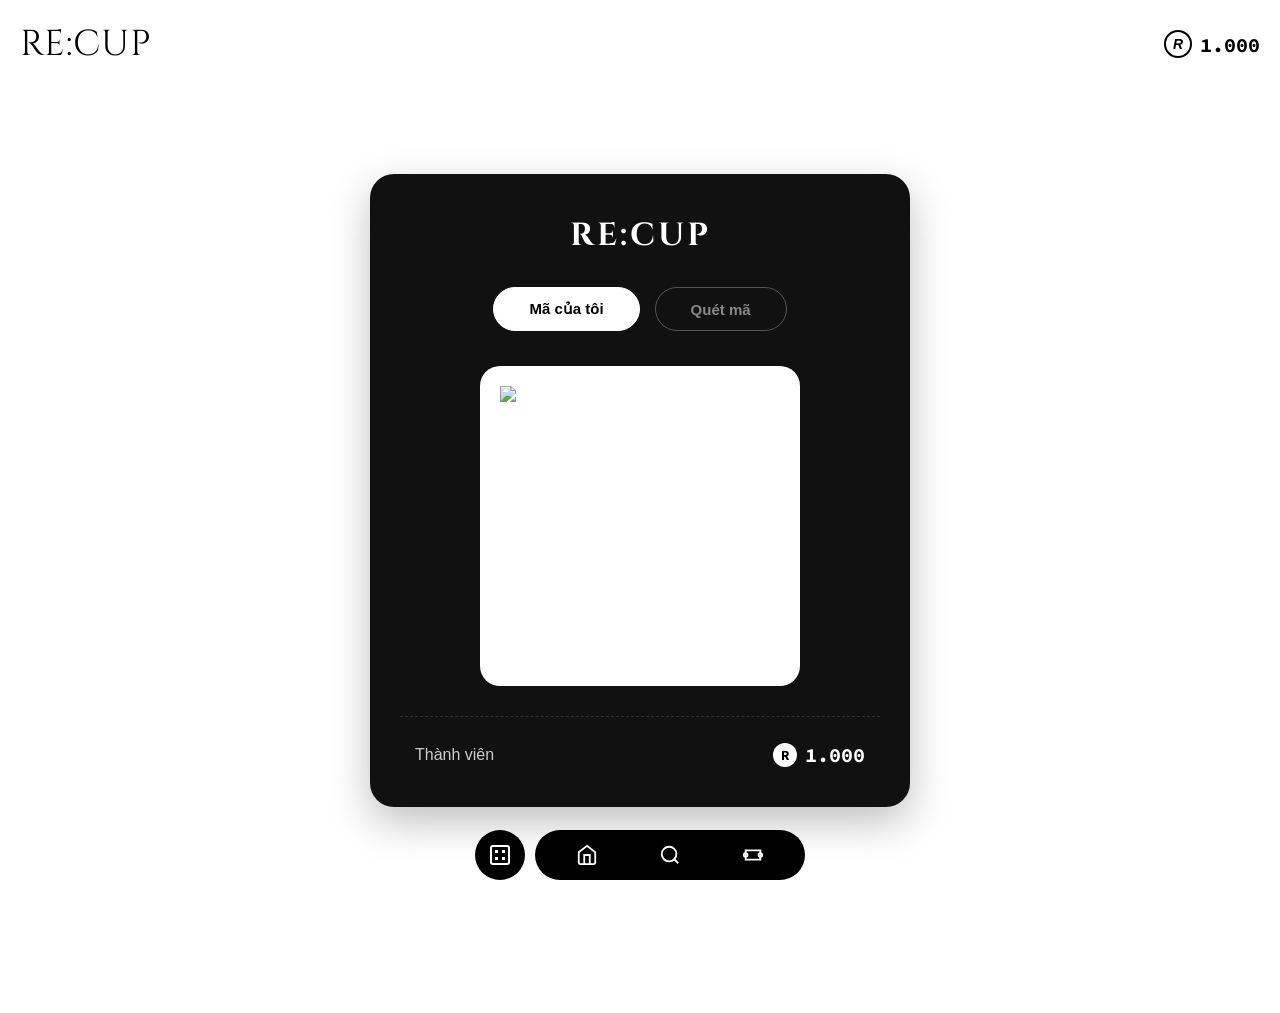
==== commit de7d9e26: "Them popup" ====
--- a/QR.html
+++ b/QR.html
@@ -6,15 +6,16 @@
     <title>Mã QR - RE:CUP</title>
     <link href="https://fonts.googleapis.com/css2?family=Cinzel:wght@400;700&family=Source+Code+Pro:wght@400;700&display=swap" rel="stylesheet">
     <link rel="stylesheet" href="index.css">
-    <!-- Nhúng thư viện quét QR bằng Camera -->
-    <script src="https://unpkg.com/html5-qrcode"></script>
+    
+    <script src="https://cdnjs.cloudflare.com/ajax/libs/html5-qrcode/2.3.8/html5-qrcode.min.js"></script>
+    
     <style>
-        /* Style riêng cho khu vực quét QR */
         .qr-tabs { display: flex; justify-content: center; gap: 15px; margin-bottom: 25px; }
-        .qr-tab-btn { background: transparent; border: 1px solid #555; color: #888; padding: 10px 25px; border-radius: 99px; cursor: pointer; font-family: inherit; font-size: 13px; font-weight: bold; transition: 0.3s; }
+        .qr-tab-btn { background: transparent; border: 1px solid #555; color: #888; padding: 12px 35px; border-radius: 99px; cursor: pointer; font-family: inherit; font-size: 15px; font-weight: bold; transition: 0.3s; }
         .qr-tab-btn.active { background: white; color: black; border-color: white; }
-        #reader { width: 100%; border-radius: 15px; overflow: hidden; border: 2px dashed #555; }
-        #reader video { border-radius: 15px; object-fit: cover; }
+        
+        #reader { width: 100%; border-radius: 20px; overflow: hidden; border: 2px dashed #555; background: #000; min-height: 250px; }
+        #reader video { border-radius: 20px; object-fit: cover; width: 100%; height: 100%; }
     </style>
 </head>
 <body>
@@ -50,8 +51,8 @@
                             </a>
                         </li>
                         <li class="menu-icon">
-                        <a href="QR.html"   >
-                                <svg width="21" height="21" viewBox="0 0 21 21" fill="none" xmlns="http://www.w3.org/2000/svg"><path d="M17.1192 13.8096V16.7076C17.1192 16.9344 16.9344 17.1192 16.7076 17.1192H12.1548" stroke="#0F0F0F" stroke-width="1.5" stroke-miterlimit="10" stroke-linecap="round" stroke-linejoin="round"/><path d="M12.1548 3.8808H16.7076C16.9344 3.8808 17.1192 4.0656 17.1192 4.2924V8.8452" stroke="#0F0F0F" stroke-width="1.5" stroke-miterlimit="10" stroke-linecap="round" stroke-linejoin="round"/><path d="M3.88086 8.8452V4.2924C3.88086 4.0656 4.06565 3.8808 4.29245 3.8808H8.84526" stroke="#0F0F0F" stroke-width="1.5" stroke-miterlimit="10" stroke-linecap="round" stroke-linejoin="round"/><path d="M3.88086 13.8096V16.7076C3.88086 16.9344 4.06565 17.1192 4.29245 17.1192H8.84526" stroke="#0F0F0F" stroke-width="1.5" stroke-miterlimit="10" stroke-linecap="round" stroke-linejoin="round"/><path d="M2.5116 12.1548H18.4884" stroke="#0F0F0F" stroke-width="1.5" stroke-miterlimit="10" stroke-linecap="round" stroke-linejoin="round"/></svg>
+                            <a href="javascript:void(0);" style="cursor: default;">
+                                <svg width="21" height="21" viewBox="0 0 21 21" fill="none" xmlns="http://www.w3.org/2000/svg"><path d="M17.1192 13.8096V16.7076C17.1192 16.9344 16.9344 17.1192 16.7076 17.1192H12.1548" stroke="#0F0F0F" stroke-width="2" stroke-miterlimit="10" stroke-linecap="round" stroke-linejoin="round"/><path d="M12.1548 3.8808H16.7076C16.9344 3.8808 17.1192 4.0656 17.1192 4.2924V8.8452" stroke="#0F0F0F" stroke-width="2" stroke-miterlimit="10" stroke-linecap="round" stroke-linejoin="round"/><path d="M3.88086 8.8452V4.2924C3.88086 4.0656 4.06565 3.8808 4.29245 3.8808H8.84526" stroke="#0F0F0F" stroke-width="2" stroke-miterlimit="10" stroke-linecap="round" stroke-linejoin="round"/><path d="M3.88086 13.8096V16.7076C3.88086 16.9344 4.06565 17.1192 4.29245 17.1192H8.84526" stroke="#0F0F0F" stroke-width="2" stroke-miterlimit="10" stroke-linecap="round" stroke-linejoin="round"/><path d="M2.5116 12.1548H18.4884" stroke="#0F0F0F" stroke-width="2" stroke-miterlimit="10" stroke-linecap="round" stroke-linejoin="round"/></svg>
                                 <p class="icon-text" style="font-weight: bold;">Qr code</p>
                             </a>
                         </li>
@@ -64,7 +65,6 @@
                 <div class="qr-container" style="background: #111; padding: 40px 30px; border-radius: 24px; box-shadow: 0 15px 40px rgba(0,0,0,0.25); width: 100%; max-width: 480px; text-align: center; color: white; height: fit-content;">
                     <h1 style="font-family: 'Cinzel', serif; margin-top: 0; font-size: 32px; letter-spacing: 3px; margin-bottom: 30px;">RE:CUP</h1>
                     
-                    <!-- Tabs chuyển đổi -->
                     <div class="qr-tabs" style="margin-bottom: 35px;">
                         <button class="qr-tab-btn active" id="btn-my-qr" onclick="switchTab('my-qr')" style="font-size: 15px; padding: 12px 35px;">Mã của tôi</button>
                         <button class="qr-tab-btn" id="btn-scan-qr" onclick="switchTab('scan-qr')" style="font-size: 15px; padding: 12px 35px;">Quét mã</button>
@@ -73,7 +73,6 @@
                     <!-- VIEW 1: Mã QR của user -->
                     <div id="view-my-qr">
                         <div style="background: white; padding: 20px; border-radius: 20px; display: inline-block; margin-bottom: 30px;">
-                            <!-- Tăng kích thước lấy mã từ API lên 300x300 và thẻ img lên 280px -->
                             <img src="https://api.qrserver.com/v1/create-qr-code/?size=300x300&data=RECUP-MEMBER-2026" alt="QR Code" style="width: 280px; height: 280px; display: block;">
                         </div>
                         <div style="border-top: 1px dashed #333; padding-top: 25px; display: flex; justify-content: space-between; align-items: center; padding-left: 15px; padding-right: 15px;">
@@ -86,20 +85,41 @@
 
                     <!-- VIEW 2: Camera Quét mã -->
                     <div id="view-scan-qr" style="display: none;">
-                        <div id="reader" style="border-radius: 20px; overflow: hidden; border: 2px dashed #555;"></div>
+                        <div id="reader"></div>
                         <p id="scan-status" style="font-size: 15px; color: #888; margin-top: 20px;">Đang đợi cấp quyền Camera...</p>
                     </div>
                 </div>
-            </div>
-
-            <!-- Cụm điểm góc trên bên phải (Desktop) -->
+            </div> 
+
             <div class="nav-point">
                 <img src="https://encrypted-tbn0.gstatic.com/images?q=tbn:ANd9GcRKSdrxXn8fz-3TLDdFCJr4LOqfaYyYN12GNDslZhHMQfA5fzFGbKyRv5w&s=10" alt="point">
                 <p>1.000</p>
             </div>
         </div>
 
-        <!-- ================= BẢNG TÌM KIẾM (Y hệt trang chủ) ================= -->
+        <!-- ================= POPUP BẢO VỆ MÔI TRƯỜNG CHUẨN DESIGN ================= -->
+        <div id="successPopup" style="display: none; position: fixed; top: 0; left: 0; width: 100%; height: 100%; background: rgba(0,0,0,0.6); z-index: 9999; justify-content: center; align-items: center; backdrop-filter: blur(5px);" onclick="closeSuccessPopup()">
+            <!-- Box Popup -->
+            <div style="background: linear-gradient(145deg, #3a3a3a, #222222); padding: 50px 30px; border-radius: 20px; text-align: center; max-width: 400px; width: 85%; box-shadow: 0 10px 40px rgba(0,0,0,0.5); border: 1px solid #444;" onclick="event.stopPropagation()">
+                
+                <!-- Vòng tròn ngà + Icon Cây xanh lá mạ -->
+                <div style="background: #e6e6e6; width: 130px; height: 130px; border-radius: 50%; display: flex; justify-content: center; align-items: center; margin: 0 auto 35px auto;">
+                    <svg width="70" height="70" viewBox="0 0 100 100" fill="none">
+                        <circle cx="50" cy="50" r="35" stroke="#9bc554" stroke-width="4"></circle>
+                        <line x1="50" y1="85" x2="50" y2="25" stroke="#9bc554" stroke-width="4" stroke-linecap="round"></line>
+                        <line x1="50" y1="65" x2="65" y2="40" stroke="#9bc554" stroke-width="4" stroke-linecap="round"></line>
+                        <line x1="50" y1="45" x2="35" y2="25" stroke="#9bc554" stroke-width="4" stroke-linecap="round"></line>
+                    </svg>
+                </div>
+
+                <!-- Text thông báo -->
+                <p style="color: white; font-family: 'Source Code Pro', monospace; font-size: 15px; line-height: 1.8; margin: 0; font-weight: 500;">
+                    “Bạn vừa thành công giúp giảm thiểu 1 chiếc cốc nhựa. Hành động nhỏ kết quả lớn.”
+                </p>
+            </div>
+        </div>
+
+        <!-- ================= BẢNG TÌM KIẾM ================= -->
         <div class="search-overlay" id="searchModal" onclick="closeSearch(event)">
             <div class="search-sheet" onclick="event.stopPropagation()">
                 <div class="search-tags">
@@ -108,7 +128,6 @@
                     <span class="tag-item" onclick="selectSearchTag(this)">VINTAGE</span>
                     <span class="tag-item" onclick="selectSearchTag(this)">STUDY</span>
                 </div>
-                
                 <div class="search-input-area">
                     <div class="avatar my-avatar"></div>
                     <div class="search-box" style="display: flex; align-items: center; flex-wrap: wrap; gap: 6px; padding: 6px 12px; background: black; border-radius: 99px;">
@@ -119,7 +138,6 @@
                         </button>
                     </div>
                 </div>
-
                 <div class="search-filters">
                     <span class="filter-item active" onclick="selectFilter(this)">Vị trí</span>
                     <span class="filter-item" onclick="selectFilter(this)">Giá</span>
@@ -133,26 +151,38 @@
             </div>
         </div>
 
-        <!-- ================= BOTTOM NAVIGATION (MOBILE) ================= -->
+        <!-- ================= BOTTOM NAVIGATION (MOBILE) ĐÃ FIX ICON ================= -->
         <div class="mobile-bottom-nav">
-            <div class="nav-circle" onclick="window.location.href='index.html'" style="cursor: pointer;">
-                <svg viewBox="0 0 24 24" style="width: 24px; height: 24px; stroke: white; fill: none; stroke-width: 2;"><path d="M3 9l9-7 9 7v11a2 2 0 0 1-2 2H5a2 2 0 0 1-2-2z" /><polyline points="9 22 9 12 15 12 15 22" /></svg>
-            </div>
+            <!-- Nút vòng tròn đen bây giờ chứa icon QR Code (Vì đang đứng ở trang QR) -->
+            <div class="nav-circle" style="cursor: default;">
+                <svg viewBox="0 0 24 24" style="width: 24px; height: 24px; stroke: white; fill: none; stroke-width: 2;">
+                    <rect x="3" y="3" width="18" height="18" rx="2" ry="2" />
+                    <rect x="7" y="7" width="3" height="3" stroke="none" fill="white" />
+                    <rect x="14" y="7" width="3" height="3" stroke="none" fill="white" />
+                    <rect x="7" y="14" width="3" height="3" stroke="none" fill="white" />
+                    <rect x="14" y="14" width="3" height="3" stroke="none" fill="white" />
+                </svg>
+            </div>
+            
             <div class="nav-pill">
+                <!-- Nút Home (Được đưa xuống thanh ngang) -->
                 <svg viewBox="0 0 24 24" onclick="window.location.href='index.html'" style="cursor: pointer;"><path d="M3 9l9-7 9 7v11a2 2 0 0 1-2 2H5a2 2 0 0 1-2-2z" /><polyline points="9 22 9 12 15 12 15 22" /></svg>
+                
+                <!-- Nút Search -->
                 <svg viewBox="0 0 24 24" onclick="openSearch()" style="cursor: pointer;"><circle cx="11" cy="11" r="8" /><line x1="21" y1="21" x2="16.65" y2="16.65" /></svg>
+                
+                <!-- Nút Voucher -->
                 <svg viewBox="0 0 24 24" onclick="window.location.href='voucher.html'" style="cursor: pointer;"><path d="M4 7h16v10H4z" /><circle cx="4" cy="12" r="2" /><circle cx="20" cy="12" r="2" /></svg>
-                <svg viewBox="0 0 24 24" onclick="window.location.href='QR.html'" style="cursor: pointer; stroke: black; fill: black;"><rect x="3" y="3" width="18" height="18" rx="2" ry="2" /><rect x="7" y="7" width="3" height="3" /><rect x="14" y="7" width="3" height="3" /><rect x="7" y="14" width="3" height="3" /><rect x="14" y="14" width="3" height="3" /></svg>
-            </div>
-        </div>
-
+            </div>
+        </div>
     </div>
 
 <!-- ================= SCRIPTS ================= -->
 <script src="https://cdn.jsdelivr.net/npm/@supabase/supabase-js@2"></script>
 <script>
-    // ---------------- CAMERA LOGIC ----------------
+    // ---------------- CAMERA LOGIC & POPUP THÔNG BÁO ----------------
     let html5QrCode;
+
     function switchTab(tabName) {
         document.getElementById('btn-my-qr').classList.remove('active');
         document.getElementById('btn-scan-qr').classList.remove('active');
@@ -171,26 +201,47 @@
 
     function startCamera() {
         const statusText = document.getElementById('scan-status');
-        statusText.innerText = "Đang mở Camera...";
-        if (!html5QrCode) { html5QrCode = new Html5Qrcode("reader"); }
-        html5QrCode.start(
-            { facingMode: "environment" }, 
-            { fps: 10, qrbox: { width: 250, height: 250 } },
-            (decodedText, decodedResult) => {
-                statusText.innerText = "Quét thành công!";
-                statusText.style.color = "#2ecc71";
-                if (decodedText.startsWith("http")) { window.location.href = decodedText; } 
-                else {
-                    alert("Nội dung mã QR: \n" + decodedText);
-                    stopCamera();
-                    switchTab('my-qr');
+        statusText.innerText = "Đang xin quyền Camera...";
+        
+        if (!html5QrCode) { 
+            html5QrCode = new Html5Qrcode("reader"); 
+        }
+
+        const scanConfig = { fps: 10, qrbox: { width: 250, height: 250 } };
+
+        const onSuccess = (decodedText, decodedResult) => {
+            // === HIỆN POPUP CÂY XANH NGAY LẬP TỨC KHI QUÉT ===
+            statusText.innerText = "Quét thành công!";
+            statusText.style.color = "#2ecc71";
+            
+            stopCamera(); // Tắt cam
+            switchTab('my-qr'); // Đẩy về tab QR của tôi
+            document.getElementById('successPopup').style.display = 'flex'; // Hiện Popup
+        };
+
+        const onError = (errorMessage) => { };
+
+        html5QrCode.start({ facingMode: "environment" }, scanConfig, onSuccess, onError)
+        .then(() => {
+            statusText.innerText = "Đưa mã QR bất kỳ vào khung hình";
+        })
+        .catch((err) => {
+            Html5Qrcode.getCameras().then(devices => {
+                if (devices && devices.length) {
+                    html5QrCode.start(devices[0].id, scanConfig, onSuccess, onError)
+                    .then(() => { statusText.innerText = "Đưa mã QR bất kỳ vào khung hình"; })
+                    .catch(e => { 
+                        statusText.innerText = "Lỗi: Trình duyệt đang chặn Camera!"; 
+                        statusText.style.color = "#e74c3c"; 
+                    });
+                } else {
+                    statusText.innerText = "Không tìm thấy Camera trên máy!";
+                    statusText.style.color = "#e74c3c";
                 }
-            },
-            (errorMessage) => { }
-        ).then(() => { statusText.innerText = "Đưa mã QR vào khung hình"; })
-         .catch(err => {
-            statusText.innerText = "Không thể mở Camera. Vui lòng cấp quyền!";
-            statusText.style.color = "#e74c3c";
+            }).catch(e => {
+                statusText.innerText = "Bạn chưa cấp quyền Camera!";
+                statusText.style.color = "#e74c3c";
+            });
         });
     }
 
@@ -198,6 +249,10 @@
         if (html5QrCode) {
             html5QrCode.stop().then(ignore => {}).catch(err => console.log(err));
         }
+    }
+
+    function closeSuccessPopup() {
+        document.getElementById('successPopup').style.display = 'none';
     }
 
     // ---------------- SEARCH & SUPABASE LOGIC ----------------
@@ -206,7 +261,6 @@
     const supabaseClient = window.supabase.createClient(SUPABASE_URL, SUPABASE_KEY);
 
     let globalPosts = []; 
-    // Tải ngầm dữ liệu để Search hoạt động kể cả ở trang QR
     async function loadDataForSearch() {
         const { data, error } = await supabaseClient.from('trangchu-index').select('*');
         if (!error && data) { globalPosts = data; }
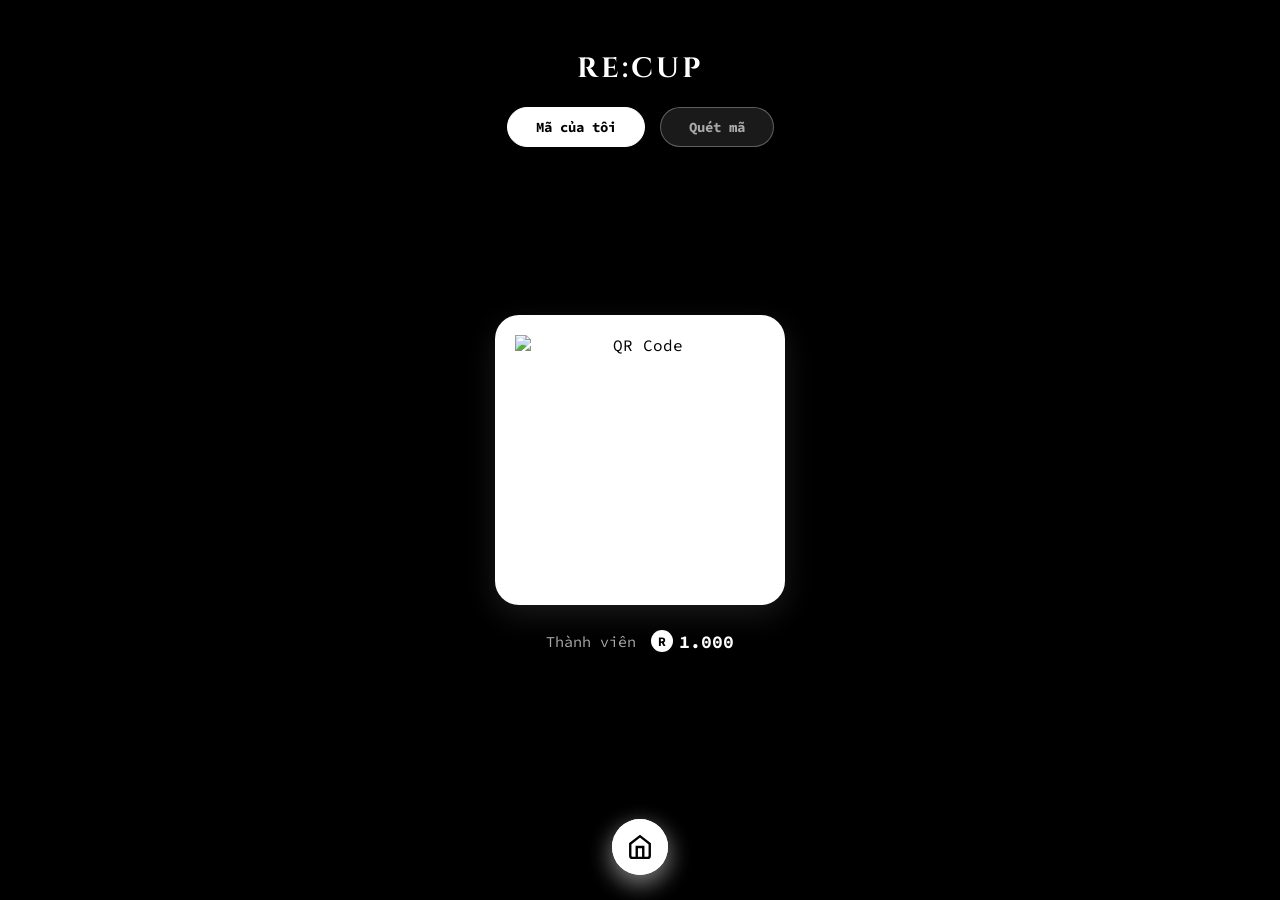
==== commit e63b53fe: "Cap nhat lai code moi" ====
--- a/QR.html
+++ b/QR.html
@@ -2,7 +2,7 @@
 <html lang="en">
 <head>
     <meta charset="UTF-8">
-    <meta name="viewport" content="width=device-width, initial-scale=1.0">
+    <meta name="viewport" content="width=device-width, initial-scale=1.0, maximum-scale=1.0, user-scalable=no">
     <title>Mã QR - RE:CUP</title>
     <link href="https://fonts.googleapis.com/css2?family=Cinzel:wght@400;700&family=Source+Code+Pro:wght@400;700&display=swap" rel="stylesheet">
     <link rel="stylesheet" href="index.css">
@@ -10,177 +10,228 @@
     <script src="https://cdnjs.cloudflare.com/ajax/libs/html5-qrcode/2.3.8/html5-qrcode.min.js"></script>
     
     <style>
-        .qr-tabs { display: flex; justify-content: center; gap: 15px; margin-bottom: 25px; }
-        .qr-tab-btn { background: transparent; border: 1px solid #555; color: #888; padding: 12px 35px; border-radius: 99px; cursor: pointer; font-family: inherit; font-size: 15px; font-weight: bold; transition: 0.3s; }
-        .qr-tab-btn.active { background: white; color: black; border-color: white; }
-        
-        #reader { width: 100%; border-radius: 20px; overflow: hidden; border: 2px dashed #555; background: #000; min-height: 250px; }
-        #reader video { border-radius: 20px; object-fit: cover; width: 100%; height: 100%; }
+        html, body {
+            margin: 0;
+            padding: 0;
+            width: 100%;
+            height: 100%;
+            overflow: hidden;
+            background-color: #000;
+            font-family: 'Source Code Pro', monospace;
+        }
+
+        .qr-full-wrapper {
+            position: fixed;
+            top: 0;
+            left: 0;
+            width: 100vw;
+            height: 100vh;
+            background: #000;
+            z-index: 100;
+            display: flex;
+            flex-direction: column;
+            justify-content: space-between;
+            align-items: center;
+            box-sizing: border-box;
+            padding: 40px 20px 100px 20px;
+        }
+
+        .qr-header-title {
+            font-family: 'Cinzel', serif;
+            color: white;
+            font-size: 28px;
+            letter-spacing: 3px;
+            margin: 10px 0 20px 0;
+            text-align: center;
+        }
+
+        .qr-tabs { 
+            display: flex; 
+            justify-content: center; 
+            gap: 15px; 
+            margin-bottom: 20px; 
+            z-index: 10;
+        }
+
+        .qr-tab-btn { 
+            background: rgba(255, 255, 255, 0.1); 
+            border: 1px solid rgba(255, 255, 255, 0.3); 
+            color: #aaa; 
+            padding: 10px 28px; 
+            border-radius: 99px; 
+            cursor: pointer; 
+            font-family: inherit; 
+            font-size: 14px; 
+            font-weight: bold; 
+            transition: 0.3s; 
+            backdrop-filter: blur(5px);
+        }
+
+        .qr-tab-btn.active { 
+            background: white; 
+            color: black; 
+            border-color: white; 
+        }
+
+        .qr-content-body {
+            flex: 1;
+            width: 100%;
+            max-width: 500px;
+            display: flex;
+            flex-direction: column;
+            justify-content: center;
+            align-items: center;
+            position: relative;
+        }
+
+        #view-my-qr {
+            text-align: center;
+            width: 100%;
+        }
+
+        .my-qr-box {
+            background: white;
+            padding: 20px;
+            border-radius: 24px;
+            display: inline-block;
+            box-shadow: 0 10px 30px rgba(255, 255, 255, 0.1);
+        }
+
+        .my-qr-box img {
+            width: 250px;
+            height: 250px;
+            display: block;
+        }
+
+        #view-scan-qr {
+            width: 100%;
+            height: 100%;
+            display: flex;
+            flex-direction: column;
+            justify-content: center;
+            align-items: center;
+            position: relative;
+        }
+
+        #reader { 
+            width: 100% !important; 
+            max-width: 380px;
+            height: 380px !important;
+            border-radius: 28px; 
+            overflow: hidden; 
+            border: 2px solid rgba(255, 255, 255, 0.2); 
+            background: #111; 
+            position: relative;
+        }
+
+        #reader video { 
+            object-fit: cover !important; 
+            width: 100% !important; 
+            height: 100% !important; 
+        }
+        .single-home-nav {
+    position: fixed;
+    bottom: 25px;
+    left: 50%;
+    transform: translateX(-50%);
+    z-index: 1000;
+}
+
+.home-circle-btn {
+    width: 56px;
+    height: 56px;
+    background-color: white;
+    border-radius: 50%;
+    display: flex;
+    justify-content: center;
+    align-items: center;
+    cursor: pointer;
+    box-shadow: 0 8px 25px rgba(255, 255, 255, 0.3);
+    transition: transform 0.2s ease;
+}
+
+.home-circle-btn:active {
+    transform: scale(0.9);
+}
+
+.home-circle-btn svg {
+    width: 26px;
+    height: 26px;
+    stroke: black;
+    fill: none;
+    stroke-width: 2.2;
+}
     </style>
 </head>
 <body>
-    <div class="container">
-        <!-- ================= HEADER MOBILE ================= -->
-        <div class="mobile-header">
-            <h1 class="logo-text">RE:CUP</h1>
-            <div class="points-badge">
-                <span class="r-circle">R</span> 1.000
-            </div>
-        </div>
-
-        <div class="navigate">
-            <!-- ================= MENU TRÁI (DESKTOP) ================= -->
-            <div class="nav-right">
-                <p class="logo">Re:cup</p>
-                <div class="nav-right-menu">
-                    <ul class="nav-right-menu-list">
-                        <li class="menu-icon">
-                            <a href="index.html">
-                                <svg xmlns="http://www.w3.org/2000/svg" width="24" height="24" viewBox="0 0 24 24"><path d="M10 20v-6h4v6h5v-8h3L12 3 2 12h3v8z" /></svg>
-                                <p class="icon-text">Home</p>
-                            </a>
-                        </li>
-                        <li class="menu-icon menu2" onclick="openSearch()">
-                            <svg width="19" height="19" viewBox="0 0 19 19" fill="none" xmlns="http://www.w3.org/2000/svg"><path d="M11.8383 11.8321L16.625 16.625M13.4583 7.91667C13.4583 10.9773 10.9773 13.4583 7.91667 13.4583C4.85609 13.4583 2.375 10.9773 2.375 7.91667C2.375 4.85609 4.85609 2.375 7.91667 2.375C10.9773 2.375 13.4583 4.85609 13.4583 7.91667Z" stroke="black" stroke-width="1.5" stroke-linecap="round" stroke-linejoin="round"/></svg>
-                            <p class="icon-text">Search</p>
-                        </li>
-                        <li class="menu-icon">
-                            <a href="voucher.html">
-                                <svg width="28" height="28" viewBox="0 0 28 28" fill="none" xmlns="http://www.w3.org/2000/svg"><g clip-path="url(#clip0_15_323)"><path d="M13.6734 7.9606L6.82951 10.2228C6.0323 10.4863 5.63347 10.6181 5.3621 10.8523C5.00026 11.1645 4.77757 11.6078 4.74248 12.0845C4.71618 12.4419 4.84793 12.8405 5.11145 13.6377C6.52885 13.1692 8.05756 13.9381 8.52609 15.3555C8.99458 16.7729 8.22542 18.3019 6.80802 18.7704C7.07153 19.5677 7.20328 19.9662 7.43746 20.2377C7.74968 20.5994 8.19262 20.8225 8.66926 20.8575C9.02672 20.8838 9.42557 20.7521 10.2228 20.4886L17.0666 18.2264M13.6734 7.9606L17.0953 6.82951C17.8925 6.566 18.2911 6.43425 18.6486 6.46054C19.1252 6.49564 19.5684 6.71883 19.8806 7.08066C20.1148 7.35205 20.2465 7.75066 20.51 8.54786C19.0926 9.01639 18.3234 10.545 18.7919 11.9624C19.2604 13.3798 20.7892 14.1491 22.2066 13.6806C22.4701 14.4778 22.6019 14.8763 22.5756 15.2339C22.5405 15.7104 22.3175 16.1536 21.9558 16.4658C21.6843 16.6999 21.2858 16.8318 20.4886 17.0953L17.0666 18.2264M13.6734 7.9606L17.0666 18.2264" stroke="black" stroke-width="1.5" stroke-linecap="round" stroke-linejoin="round"/></g><defs><clipPath id="clip0_15_323"><rect width="21.6241" height="21.6241" fill="white" transform="translate(0 6.78656) rotate(-18.2909)"/></clipPath></defs></svg>
-                                <p class="icon-text">Voucher</p>
-                            </a>
-                        </li>
-                        <li class="menu-icon">
-                            <a href="javascript:void(0);" style="cursor: default;">
-                                <svg width="21" height="21" viewBox="0 0 21 21" fill="none" xmlns="http://www.w3.org/2000/svg"><path d="M17.1192 13.8096V16.7076C17.1192 16.9344 16.9344 17.1192 16.7076 17.1192H12.1548" stroke="#0F0F0F" stroke-width="2" stroke-miterlimit="10" stroke-linecap="round" stroke-linejoin="round"/><path d="M12.1548 3.8808H16.7076C16.9344 3.8808 17.1192 4.0656 17.1192 4.2924V8.8452" stroke="#0F0F0F" stroke-width="2" stroke-miterlimit="10" stroke-linecap="round" stroke-linejoin="round"/><path d="M3.88086 8.8452V4.2924C3.88086 4.0656 4.06565 3.8808 4.29245 3.8808H8.84526" stroke="#0F0F0F" stroke-width="2" stroke-miterlimit="10" stroke-linecap="round" stroke-linejoin="round"/><path d="M3.88086 13.8096V16.7076C3.88086 16.9344 4.06565 17.1192 4.29245 17.1192H8.84526" stroke="#0F0F0F" stroke-width="2" stroke-miterlimit="10" stroke-linecap="round" stroke-linejoin="round"/><path d="M2.5116 12.1548H18.4884" stroke="#0F0F0F" stroke-width="2" stroke-miterlimit="10" stroke-linecap="round" stroke-linejoin="round"/></svg>
-                                <p class="icon-text" style="font-weight: bold;">Qr code</p>
-                            </a>
-                        </li>
-                    </ul>
+
+    <!-- CONTAINER QUÉT QR FULL MÀN HÌNH -->
+    <div class="qr-full-wrapper">
+        <h1 class="qr-header-title">RE:CUP</h1>
+        
+        <div class="qr-tabs">
+            <button class="qr-tab-btn active" id="btn-my-qr" onclick="switchTab('my-qr')">Mã của tôi</button>
+            <button class="qr-tab-btn" id="btn-scan-qr" onclick="switchTab('scan-qr')">Quét mã</button>
+        </div>
+
+        <div class="qr-content-body">
+            <!-- VIEW 1: Mã QR của user -->
+            <div id="view-my-qr">
+                <div class="my-qr-box">
+                    <img src="https://api.qrserver.com/v1/create-qr-code/?size=300x300&data=RECUP-MEMBER-2026" alt="QR Code">
+                </div>
+                <div style="margin-top: 25px; color: white; display: flex; justify-content: center; align-items: center; gap: 15px;">
+                    <span style="font-size: 15px; color: #aaa;">Thành viên</span>
+                    <span style="font-weight: bold; font-size: 18px; display: inline-flex; align-items: center;">
+                        <span style="background: white; color: black; display: inline-flex; justify-content: center; align-items: center; width: 22px; height: 22px; border-radius: 50%; font-size: 13px; font-weight: bold; margin-right: 6px;">R</span>1.000
+                    </span>
                 </div>
             </div>
 
-            <!-- ================= CỤM MAIN CHỨA MÃ QR ================= -->
-            <div class="post" style="display: flex; justify-content: center; align-items: center; min-height: 85vh; padding: 20px;">
-                <div class="qr-container" style="background: #111; padding: 40px 30px; border-radius: 24px; box-shadow: 0 15px 40px rgba(0,0,0,0.25); width: 100%; max-width: 480px; text-align: center; color: white; height: fit-content;">
-                    <h1 style="font-family: 'Cinzel', serif; margin-top: 0; font-size: 32px; letter-spacing: 3px; margin-bottom: 30px;">RE:CUP</h1>
-                    
-                    <div class="qr-tabs" style="margin-bottom: 35px;">
-                        <button class="qr-tab-btn active" id="btn-my-qr" onclick="switchTab('my-qr')" style="font-size: 15px; padding: 12px 35px;">Mã của tôi</button>
-                        <button class="qr-tab-btn" id="btn-scan-qr" onclick="switchTab('scan-qr')" style="font-size: 15px; padding: 12px 35px;">Quét mã</button>
-                    </div>
-
-                    <!-- VIEW 1: Mã QR của user -->
-                    <div id="view-my-qr">
-                        <div style="background: white; padding: 20px; border-radius: 20px; display: inline-block; margin-bottom: 30px;">
-                            <img src="https://api.qrserver.com/v1/create-qr-code/?size=300x300&data=RECUP-MEMBER-2026" alt="QR Code" style="width: 280px; height: 280px; display: block;">
-                        </div>
-                        <div style="border-top: 1px dashed #333; padding-top: 25px; display: flex; justify-content: space-between; align-items: center; padding-left: 15px; padding-right: 15px;">
-                            <span style="font-size: 16px; color: #ccc;">Thành viên</span>
-                            <span style="font-weight: bold; font-family: 'Source Code Pro', monospace; font-size: 20px; display: flex; align-items: center;">
-                                <span class="r-circle" style="background: white; color: black; display: inline-flex; justify-content: center; align-items: center; width: 24px; height: 24px; border-radius: 50%; font-size: 14px; font-weight: bold; margin-right: 8px;">R</span>1.000
-                            </span>
-                        </div>
-                    </div>
-
-                    <!-- VIEW 2: Camera Quét mã -->
-                    <div id="view-scan-qr" style="display: none;">
-                        <div id="reader"></div>
-                        <p id="scan-status" style="font-size: 15px; color: #888; margin-top: 20px;">Đang đợi cấp quyền Camera...</p>
-                    </div>
-                </div>
-            </div> 
-
-            <div class="nav-point">
-                <img src="https://encrypted-tbn0.gstatic.com/images?q=tbn:ANd9GcRKSdrxXn8fz-3TLDdFCJr4LOqfaYyYN12GNDslZhHMQfA5fzFGbKyRv5w&s=10" alt="point">
-                <p>1.000</p>
+            <!-- VIEW 2: Camera Quét mã -->
+            <div id="view-scan-qr" style="display: none;">
+                <div id="reader"></div>
+                <p id="scan-status" style="font-size: 14px; color: #aaa; margin-top: 15px; text-align: center;">Đang khởi động Camera...</p>
             </div>
         </div>
-
-        <!-- ================= POPUP BẢO VỆ MÔI TRƯỜNG CHUẨN DESIGN ================= -->
-        <div id="successPopup" style="display: none; position: fixed; top: 0; left: 0; width: 100%; height: 100%; background: rgba(0,0,0,0.6); z-index: 9999; justify-content: center; align-items: center; backdrop-filter: blur(5px);" onclick="closeSuccessPopup()">
-            <!-- Box Popup -->
-            <div style="background: linear-gradient(145deg, #3a3a3a, #222222); padding: 50px 30px; border-radius: 20px; text-align: center; max-width: 400px; width: 85%; box-shadow: 0 10px 40px rgba(0,0,0,0.5); border: 1px solid #444;" onclick="event.stopPropagation()">
-                
-                <!-- Vòng tròn ngà + Icon Cây xanh lá mạ -->
-                <div style="background: #e6e6e6; width: 130px; height: 130px; border-radius: 50%; display: flex; justify-content: center; align-items: center; margin: 0 auto 35px auto;">
-                    <svg width="70" height="70" viewBox="0 0 100 100" fill="none">
-                        <circle cx="50" cy="50" r="35" stroke="#9bc554" stroke-width="4"></circle>
-                        <line x1="50" y1="85" x2="50" y2="25" stroke="#9bc554" stroke-width="4" stroke-linecap="round"></line>
-                        <line x1="50" y1="65" x2="65" y2="40" stroke="#9bc554" stroke-width="4" stroke-linecap="round"></line>
-                        <line x1="50" y1="45" x2="35" y2="25" stroke="#9bc554" stroke-width="4" stroke-linecap="round"></line>
-                    </svg>
-                </div>
-
-                <!-- Text thông báo -->
-                <p style="color: white; font-family: 'Source Code Pro', monospace; font-size: 15px; line-height: 1.8; margin: 0; font-weight: 500;">
-                    “Bạn vừa thành công giúp giảm thiểu 1 chiếc cốc nhựa. Hành động nhỏ kết quả lớn.”
-                </p>
-            </div>
-        </div>
-
-        <!-- ================= BẢNG TÌM KIẾM ================= -->
-        <div class="search-overlay" id="searchModal" onclick="closeSearch(event)">
-            <div class="search-sheet" onclick="event.stopPropagation()">
-                <div class="search-tags">
-                    <span class="tag-item" onclick="selectSearchTag(this)">DEADLINE</span>
-                    <span class="tag-item" onclick="selectSearchTag(this)">CHILL</span>
-                    <span class="tag-item" onclick="selectSearchTag(this)">VINTAGE</span>
-                    <span class="tag-item" onclick="selectSearchTag(this)">STUDY</span>
-                </div>
-                <div class="search-input-area">
-                    <div class="avatar my-avatar"></div>
-                    <div class="search-box" style="display: flex; align-items: center; flex-wrap: wrap; gap: 6px; padding: 6px 12px; background: black; border-radius: 99px;">
-                        <div id="tagPillsContainer" style="display: flex; align-items: center; gap: 6px; flex-wrap: wrap;"></div>
-                        <input type="text" id="searchInput" placeholder="Tìm kiếm" oninput="showSuggestions(this)" style="flex: 1; border: none; background: transparent; outline: none; color: white; min-width: 80px; font-size: 14px;">
-                        <button class="send-btn" style="background: none; border: none; cursor: pointer;">
-                            <svg viewBox="0 0 24 24" width="20" height="20" fill="white"><path d="M2.01 21L23 12 2.01 3 2 10l15 2-15 2z" /></svg>
-                        </button>
-                    </div>
-                </div>
-                <div class="search-filters">
-                    <span class="filter-item active" onclick="selectFilter(this)">Vị trí</span>
-                    <span class="filter-item" onclick="selectFilter(this)">Giá</span>
-                    <span class="filter-item" onclick="selectFilter(this)">Lượt thích</span>
-                    <span class="filter-item" onclick="selectFilter(this)">Đánh giá</span>
-                </div>
-                <div class="search-suggestions">
-                    <p class="suggestion-title">ĐỀ XUẤT TÌM KIẾM</p>
-                </div>
-                <div class="drag-handle"></div>
-            </div>
-        </div>
-
-        <!-- ================= BOTTOM NAVIGATION (MOBILE) ĐÃ FIX ICON ================= -->
-        <div class="mobile-bottom-nav">
-            <!-- Nút vòng tròn đen bây giờ chứa icon QR Code (Vì đang đứng ở trang QR) -->
-            <div class="nav-circle" style="cursor: default;">
-                <svg viewBox="0 0 24 24" style="width: 24px; height: 24px; stroke: white; fill: none; stroke-width: 2;">
-                    <rect x="3" y="3" width="18" height="18" rx="2" ry="2" />
-                    <rect x="7" y="7" width="3" height="3" stroke="none" fill="white" />
-                    <rect x="14" y="7" width="3" height="3" stroke="none" fill="white" />
-                    <rect x="7" y="14" width="3" height="3" stroke="none" fill="white" />
-                    <rect x="14" y="14" width="3" height="3" stroke="none" fill="white" />
+    </div>
+
+    <div class="single-home-nav">
+        <div class="home-circle-btn" onclick="window.location.href='index.html'" title="Về trang chủ">
+            <svg viewBox="0 0 24 24">
+                <path d="M3 9l9-7 9 7v11a2 2 0 0 1-2 2H5a2 2 0 0 1-2-2z" />
+                <polyline points="9 22 9 12 15 12 15 22" />
+            </svg>
+        </div>
+    </div>
+
+    <!-- BOTTOM NAVIGATION CHUẨN ĐỒNG BỘ -->
+    <div class="single-home-nav">
+        <div class="home-circle-btn" onclick="window.location.href='index.html'" title="Về trang chủ">
+            <svg viewBox="0 0 24 24">
+                <path d="M3 9l9-7 9 7v11a2 2 0 0 1-2 2H5a2 2 0 0 1-2-2z" />
+                <polyline points="9 22 9 12 15 12 15 22" />
+            </svg>
+        </div>
+    </div>
+    <!-- POPUP CÂY XANH -->
+    <div id="successPopup" style="display: none; position: fixed; top: 0; left: 0; width: 100%; height: 100%; background: rgba(0,0,0,0.8); z-index: 9999; justify-content: center; align-items: center; backdrop-filter: blur(8px);" onclick="closeSuccessPopup()">
+        <div style="background: linear-gradient(145deg, #2a2a2a, #181818); padding: 40px 25px; border-radius: 24px; text-align: center; max-width: 360px; width: 85%; box-shadow: 0 10px 40px rgba(0,0,0,0.8); border: 1px solid #333;" onclick="event.stopPropagation()">
+            <div style="background: #e6e6e6; width: 110px; height: 110px; border-radius: 50%; display: flex; justify-content: center; align-items: center; margin: 0 auto 25px auto;">
+                <svg width="60" height="60" viewBox="0 0 100 100" fill="none">
+                    <circle cx="50" cy="50" r="35" stroke="#9bc554" stroke-width="4"></circle>
+                    <line x1="50" y1="85" x2="50" y2="25" stroke="#9bc554" stroke-width="4" stroke-linecap="round"></line>
+                    <line x1="50" y1="65" x2="65" y2="40" stroke="#9bc554" stroke-width="4" stroke-linecap="round"></line>
+                    <line x1="50" y1="45" x2="35" y2="25" stroke="#9bc554" stroke-width="4" stroke-linecap="round"></line>
                 </svg>
             </div>
-            
-            <div class="nav-pill">
-                <!-- Nút Home (Được đưa xuống thanh ngang) -->
-                <svg viewBox="0 0 24 24" onclick="window.location.href='index.html'" style="cursor: pointer;"><path d="M3 9l9-7 9 7v11a2 2 0 0 1-2 2H5a2 2 0 0 1-2-2z" /><polyline points="9 22 9 12 15 12 15 22" /></svg>
-                
-                <!-- Nút Search -->
-                <svg viewBox="0 0 24 24" onclick="openSearch()" style="cursor: pointer;"><circle cx="11" cy="11" r="8" /><line x1="21" y1="21" x2="16.65" y2="16.65" /></svg>
-                
-                <!-- Nút Voucher -->
-                <svg viewBox="0 0 24 24" onclick="window.location.href='voucher.html'" style="cursor: pointer;"><path d="M4 7h16v10H4z" /><circle cx="4" cy="12" r="2" /><circle cx="20" cy="12" r="2" /></svg>
-            </div>
+            <p style="color: white; font-size: 14px; line-height: 1.8; margin: 0; font-weight: 500;">
+                “Bạn vừa thành công giúp giảm thiểu 1 chiếc cốc nhựa. Hành động nhỏ kết quả lớn.”
+            </p>
         </div>
     </div>
 
-<!-- ================= SCRIPTS ================= -->
-<script src="https://cdn.jsdelivr.net/npm/@supabase/supabase-js@2"></script>
 <script>
-    // ---------------- CAMERA LOGIC & POPUP THÔNG BÁO ----------------
     let html5QrCode;
 
     function switchTab(tabName) {
@@ -194,29 +245,25 @@
             stopCamera();
         } else {
             document.getElementById('view-my-qr').style.display = 'none';
-            document.getElementById('view-scan-qr').style.display = 'block';
+            document.getElementById('view-scan-qr').style.display = 'flex';
             startCamera();
         }
     }
 
     function startCamera() {
         const statusText = document.getElementById('scan-status');
-        statusText.innerText = "Đang xin quyền Camera...";
+        statusText.innerText = "Đang mở Camera...";
         
         if (!html5QrCode) { 
             html5QrCode = new Html5Qrcode("reader"); 
         }
 
-        const scanConfig = { fps: 10, qrbox: { width: 250, height: 250 } };
+        const scanConfig = { fps: 10, qrbox: { width: 260, height: 260 } };
 
         const onSuccess = (decodedText, decodedResult) => {
-            // === HIỆN POPUP CÂY XANH NGAY LẬP TỨC KHI QUÉT ===
-            statusText.innerText = "Quét thành công!";
-            statusText.style.color = "#2ecc71";
-            
-            stopCamera(); // Tắt cam
-            switchTab('my-qr'); // Đẩy về tab QR của tôi
-            document.getElementById('successPopup').style.display = 'flex'; // Hiện Popup
+            document.getElementById('successPopup').style.display = 'flex';
+            if (navigator.vibrate) navigator.vibrate(200);
+            switchTab('my-qr');
         };
 
         const onError = (errorMessage) => { };
@@ -235,7 +282,7 @@
                         statusText.style.color = "#e74c3c"; 
                     });
                 } else {
-                    statusText.innerText = "Không tìm thấy Camera trên máy!";
+                    statusText.innerText = "Không tìm thấy Camera!";
                     statusText.style.color = "#e74c3c";
                 }
             }).catch(e => {
@@ -247,94 +294,14 @@
 
     function stopCamera() {
         if (html5QrCode) {
-            html5QrCode.stop().then(ignore => {}).catch(err => console.log(err));
+            try {
+                html5QrCode.stop().catch(err => {});
+            } catch (e) {}
         }
     }
 
     function closeSuccessPopup() {
         document.getElementById('successPopup').style.display = 'none';
-    }
-
-    // ---------------- SEARCH & SUPABASE LOGIC ----------------
-    const SUPABASE_URL = 'https://eorsqenkghzwmfkktzad.supabase.co';
-    const SUPABASE_KEY = 'sb_publishable_28EaGfzRhxdSeCF17VEowg_acxaHuGB'; 
-    const supabaseClient = window.supabase.createClient(SUPABASE_URL, SUPABASE_KEY);
-
-    let globalPosts = []; 
-    async function loadDataForSearch() {
-        const { data, error } = await supabaseClient.from('trangchu-index').select('*');
-        if (!error && data) { globalPosts = data; }
-    }
-    loadDataForSearch();
-
-    function openSearch() { document.getElementById('searchModal').classList.add('active'); document.body.style.overflow = 'hidden'; }
-    function closeSearch(event) { if (event.target.id === 'searchModal') { document.getElementById('searchModal').classList.remove('active'); document.body.style.overflow = ''; } }
-    function selectFilter(clickedElement) { document.querySelectorAll('.filter-item').forEach(f => f.classList.remove('active')); clickedElement.classList.add('active'); }
-
-    function triggerSearch() {
-        let keyword = document.getElementById('searchInput').value.trim().toLowerCase();
-        let activeTags = Array.from(document.querySelectorAll('.search-pill')).map(pill => pill.dataset.name.toLowerCase());
-        
-        let sheet = document.querySelector('.search-sheet');
-        let suggestionsContainer = document.querySelector('.search-suggestions');
-
-        if (keyword.length > 0 || activeTags.length > 0) {
-            sheet.classList.add('expanded');
-            let matchedPosts = globalPosts.filter(post => {
-                let name = (post.shop_name || '').toLowerCase();
-                let content = (post.content || '').toLowerCase();
-                let hashtags = (post.hashtags || '').toLowerCase();
-                
-                let matchKeyword = keyword === "" || name.includes(keyword) || content.includes(keyword) || hashtags.includes(keyword);
-                let matchTags = activeTags.every(tag => name.includes(tag) || content.includes(tag) || hashtags.includes(tag));
-                return matchKeyword && matchTags;
-            });
-
-            let html = `<p class="suggestion-title" style="margin-bottom: 10px; font-size: 11px; color: #888; font-weight: bold;">ĐỀ XUẤT TÌM KIẾM</p>`;
-            if (matchedPosts.length > 0) {
-                matchedPosts.forEach(post => {
-                    html += `
-                        <div class="suggestion-item" style="display: flex; align-items: center; gap: 12px; padding: 10px 0; border-bottom: 1px solid #f0f0f0; cursor: pointer;">
-                            <img src="${post.avatar_url}" style="width: 40px; height: 40px; border-radius: 50%; object-fit: cover;">
-                            <div style="flex: 1;">
-                                <p style="font-weight: bold; font-size: 14px; margin: 0; color: #000;">${post.shop_name}</p>
-                                <p style="font-size: 12px; color: #666; margin: 2px 0 0 0; white-space: nowrap; overflow: hidden; text-overflow: ellipsis; max-width: 250px;">${post.content}</p>
-                            </div>
-                        </div>
-                    `;
-                });
-            } else {
-                html += `<p style="font-size: 13px; color: #888; padding: 10px 0;">Không tìm thấy kết quả phù hợp</p>`;
-            }
-            suggestionsContainer.innerHTML = html;
-        } else {
-            sheet.classList.remove('expanded');
-            suggestionsContainer.innerHTML = `<p class="suggestion-title">ĐỀ XUẤT TÌM KIẾM</p>`;
-        }
-    }
-
-    function showSuggestions(inputField) { triggerSearch(); }
-
-    function selectSearchTag(element) {
-        let tagName = element.innerText.trim();
-        let container = document.getElementById('tagPillsContainer');
-        let existing = container.querySelectorAll('.search-pill');
-        if (!Array.from(existing).some(tag => tag.dataset.name === tagName)) {
-            let pill = document.createElement('span');
-            pill.className = 'search-pill';
-            pill.dataset.name = tagName;
-            pill.style.cssText = "background: white; color: black; padding: 3px 10px; border-radius: 99px; font-size: 12px; display: inline-flex; align-items: center; gap: 6px; font-weight: 500;";
-            pill.innerHTML = `${tagName} <span onclick="removeSearchTag(this)" style="cursor: pointer; font-weight: bold; font-size: 14px; line-height: 1; opacity: 0.6;">&times;</span>`;
-            container.appendChild(pill);
-        }
-        document.getElementById('searchInput').focus();
-        triggerSearch(); 
-    }
-
-    function removeSearchTag(closeBtn) {
-        closeBtn.parentElement.remove();
-        document.getElementById('searchInput').focus();
-        triggerSearch(); 
     }
 </script>
 </body>
--- a/index.css
+++ b/index.css
@@ -13,7 +13,9 @@
     background-color: white;
 }
 
-.mobile-header { display: none; }
+.mobile-header {
+    display: none;
+}
 
 .navigate {
     display: flex;
@@ -25,244 +27,1041 @@
 /* ================= MENU TRÁI (DESKTOP) ================= */
 .nav-right {
     position: fixed;
-    top: 0; left: 0;
-    display: flex; flex-direction: column;
-    box-sizing: border-box; height: 100vh;
-    align-items: flex-start; overflow: hidden;
-    width: 80px; transition: width 0.3s ease;
-    z-index: 1000; background-color: white;
+    top: 0;
+    left: 0;
+    display: flex;
+    flex-direction: column;
+    box-sizing: border-box;
+    height: 100vh;
+    align-items: flex-start;
+    overflow: hidden;
+    width: 80px;
+    transition: width 0.3s ease;
+    z-index: 1000;
+    background-color: white;
     backdrop-filter: blur(10px);
     -webkit-backdrop-filter: blur(10px);
     border-right: 1px solid rgba(255, 255, 255, 0.2);
 }
 
-.nav-right:hover { width: 250px; background-color: rgba(255, 255, 255, 0.1); }
+.nav-right:hover {
+    width: 250px;
+    background-color: rgba(255, 255, 255, 0.1);
+}
 
 .logo {
-    font-size: 36px; font-family: 'Cinzel', serif; font-weight: normal;
-    text-transform: uppercase; padding: 0; margin-top: 40px; margin-left: 20px;
-    white-space: nowrap; overflow: hidden; width: 50px;
-    transition: width 0.3s ease; transform: translateX(-5px);
-}
-
-.nav-right:hover .logo { transform: translateX(-5px); width: 150px; }
+    font-size: 36px;
+    font-family: 'Cinzel', serif;
+    font-weight: normal;
+    text-transform: uppercase;
+    padding: 0;
+    margin-top: 40px;
+    margin-left: 20px;
+    white-space: nowrap;
+    overflow: hidden;
+    width: 50px;
+    transition: width 0.3s ease;
+    transform: translateX(-5px);
+}
+
+.nav-right:hover .logo {
+    transform: translateX(-5px);
+    width: 150px;
+}
 
 .nav-right-menu {
-    display: flex; flex-direction: column; justify-content: center;
-    width: 100%; flex-grow: 1;
-}
-
-.nav-right-menu-list { display: flex; flex-direction: column; margin: 0; padding: 0; width: 100%; }
-
-.menu-icon { display: block; margin-bottom: 30px; width: 95%; transition: 0.2s; }
-.menu-icon.menu2, .menu-icon a {
-    text-decoration: none; color: #000; display: flex; align-items: center;
-    gap: 15px; padding: 10px 0 10px 15px; box-sizing: border-box; cursor: pointer;
-}
-.menu-icon svg { width: 35px; height: 35px; fill: #000; flex-shrink: 0; }
+    display: flex;
+    flex-direction: column;
+    justify-content: center;
+    width: 100%;
+    flex-grow: 1;
+}
+
+.nav-right-menu-list {
+    display: flex;
+    flex-direction: column;
+    margin: 0;
+    padding: 0;
+    width: 100%;
+}
+
+.menu-icon {
+    display: block;
+    margin-bottom: 30px;
+    width: 95%;
+    transition: 0.2s;
+}
+
+.menu-icon.menu2,
+.menu-icon a {
+    text-decoration: none;
+    color: #000;
+    display: flex;
+    align-items: center;
+    gap: 15px;
+    padding: 10px 0 10px 15px;
+    box-sizing: border-box;
+    cursor: pointer;
+}
+
+.menu-icon svg {
+    width: 35px;
+    height: 35px;
+    fill: #000;
+    flex-shrink: 0;
+}
 
 .icon-text {
-    font-size: 20px; padding-left: 15px; margin: 0; font-family: 'Source Code Pro', sans-serif;
-    white-space: nowrap; opacity: 0; transform: translateX(-15px); transition: all 0.5s ease;
-}
-
-.nav-right:hover .icon-text { opacity: 1; transform: translateX(0); }
-.menu-icon:hover { font-weight: bolder; background-color: rgb(255, 255, 255, 0.2); border-radius: 0 24px 24px 0; }
-.menu-icon:hover .icon-text { font-size: 30px; transition: all 0.3s ease; }
+    font-size: 20px;
+    padding-left: 15px;
+    margin: 0;
+    font-family: 'Source Code Pro', sans-serif;
+    white-space: nowrap;
+    opacity: 0;
+    transform: translateX(-15px);
+    transition: all 0.5s ease;
+}
+
+.nav-right:hover .icon-text {
+    opacity: 1;
+    transform: translateX(0);
+}
+
+.menu-icon:hover {
+    font-weight: bolder;
+    background-color: rgb(255, 255, 255, 0.2);
+    border-radius: 0 24px 24px 0;
+}
+
+.menu-icon:hover .icon-text {
+    font-size: 30px;
+    transition: all 0.3s ease;
+}
 
 /* ================= NỘI DUNG POST ================= */
 .post {
-    margin: 0 auto; width: 100%; max-width: 1000px;
-    display: flex; flex-direction: column; position: relative;
+    margin: 0 auto;
+    width: 100%;
+    max-width: 1000px;
+    display: flex;
+    flex-direction: column;
+    position: relative;
     padding-bottom: 50px;
 }
 
 /* Thanh trượt Filter (Deadline, Chill...) */
-.slider { display: flex; align-items: center; padding: 0 2%; margin-top: 20px; }
-.slide-btn { border-radius: 50px; width: 30px; height: 30px; cursor: pointer; flex-shrink: 0; padding: 0 1%; }
-.btn-left { border: none; margin-right: 20px; }
-.btn-right { border: none; margin-left: 20px; }
+.slider {
+    display: flex !important;
+    justify-content: center !important;
+    align-items: center !important;
+    width: 100% !important;
+    overflow-x: auto !important;
+    /* QUAN TRỌNG: Mở lại tính năng cuộn ngang */
+    overflow-y: visible !important;
+    scrollbar-width: none !important;
+    /* Ẩn thanh cuộn xấu trên Firefox */
+    -ms-overflow-style: none !important;
+    /* Ẩn thanh cuộn trên IE/Edge */
+    padding: 15px 10px !important;
+    box-sizing: border-box !important;
+}
+
+.slider::-webkit-scrollbar {
+    display: none !important;
+    /* Ẩn thanh cuộn trên Chrome/Safari */
+}
 
 .border-box {
-    display: flex; gap: 20px; justify-content: flex-start;
-    overflow-x: auto; scroll-behavior: smooth;
-    padding: 10px 0; scrollbar-width: none;
-}
-.border-box::-webkit-scrollbar { display: none; }
+    display: flex !important;
+    gap: 15px !important;
+    justify-content: flex-start !important;
+    /* Đổi về flex-start để cuộn trượt mượt mà */
+    align-items: center !important;
+    overflow-x: auto !important;
+    /* Cho phép các tag cuộn ngang */
+    overflow-y: visible !important;
+    /* Tránh bị cắt viền khi tag phóng to */
+    padding: 10px 5px !important;
+    flex-wrap: nowrap !important;
+    scrollbar-width: none !important;
+}
+
+.border-box::-webkit-scrollbar {
+    display: none !important;
+}
+
 .box1 {
-    border: 2px solid black; padding: 10px 0px; border-radius: 16px;
-    font-family: 'Cinzel', serif; text-transform: uppercase;
-    letter-spacing: 2px; flex-shrink: 0; width: 200px; text-align: center;
-}
+    border: 2px solid black;
+    padding: 10px 0px;
+    border-radius: 16px;
+    font-family: 'Cinzel', serif;
+    text-transform: uppercase;
+    letter-spacing: 2px;
+    flex-shrink: 0;
+    width: 200px;
+    text-align: center;
+    background-color: black;
+    color: white;
+    transition: all 0.25s cubic-bezier(0.175, 0.885, 0.32, 1.275);
+    cursor: pointer;
+}
+
+.box1.active {
+    background-color: #000 !important;
+    color: #fff !important;
+    border-color: #000 !important;
+    transform: scale(0.9);
+    box-shadow: 0 4px 12px rgba(0, 0, 0, 0.2);
+}
+
 
 /* Bài Post cá nhân */
-.post-box { width: 100%; max-width: 700px; margin: 0 auto; padding: 0 0 50px 0; }
-
-.post-title { display: flex; padding: 5%; }
+.post-box {
+    width: 100%;
+    max-width: 700px;
+    margin: 0 auto;
+    padding: 0 0 20px 0;
+}
+
+.post-title {
+    display: flex;
+    padding: 2%;
+}
+
 .avatar-tron {
-    width: 40px; height: 40px; border-radius: 50%; object-fit: cover;
-    border: 1px solid #dbdbdb; background-color: #f8f7f7;
-}
-
-.post-details { display: flex; flex-direction: column; margin: 0; padding: 0 7%; }
-.post-details p { text-align: left; font-family: 'Source Code Pro', sans-serif; font-size: 16px; }
-.hashtag { font-weight: bold; }
-
-.post-image { display: block; padding: 0 7%; box-sizing: border-box; width: 100%; }
-.box-item { position: relative; width: 100%; height: 450px; margin-top: 20px; }
-.box2 { position: absolute; box-sizing: border-box; border: 1px solid black; background-color: #d4d4d4; }
-.box2.one { width: 40%; height: 50%; top: 0; left: 0; z-index: 2; }
-.box2.two { width: 70%; height: 70%; top: 10%; right: 10%; z-index: 1; }
-.box2.three { width: 12%; height: 38%; top: 20px; right: 5%; z-index: 3; }
-.box2.four { width: 48%; height: 50%; top: 200px; left: 12%; z-index: 4; }
+    width: 40px;
+    height: 40px;
+    border-radius: 50%;
+    object-fit: cover;
+    border: 1px solid #dbdbdb;
+    background-color: #f8f7f7;
+}
+
+.post-details {
+    display: flex;
+    flex-direction: column;
+    margin: 0;
+    padding: 0 3%;
+}
+
+.post-details .main {
+    font-family: 'Source Code Pro', sans-serif;
+    font-size: 16px;
+    line-height: 1.6;
+    white-space: pre-line !important;
+    margin-bottom: 10px;
+}
+
+.post-details p {
+    text-align: left;
+    font-family: 'Source Code Pro', sans-serif;
+    font-size: 16px;
+}
+
+.hashtag {
+    font-weight: bold;
+}
+
+.post-image {
+    display: block;
+    padding: 0 7%;
+    box-sizing: border-box;
+    width: 100%;
+}
+
+.box-item {
+    position: relative;
+    width: 100%;
+    height: 450px;
+    margin-top: 20px;
+}
+
+.box2 {
+    position: absolute;
+    box-sizing: border-box;
+    border: 1px solid black;
+    background-color: #d4d4d4;
+    background-position: bottom;
+}
+
+.box2.one {
+    width: 40%;
+    height: 50%;
+    top: 0;
+    left: 0;
+    z-index: 2;
+}
+
+.box2.two {
+    width: 70%;
+    height: 70%;
+    top: 10%;
+    right: 10%;
+    z-index: 1;
+}
+
+.box2.three {
+    width: 12%;
+    height: 38%;
+    top: 20px;
+    right: 5%;
+    z-index: 3;
+}
+
+.box2.four {
+    width: 48%;
+    height: 50%;
+    top: 200px;
+    left: 12%;
+    z-index: 4;
+}
 
 /* Tương tác thả tim, comment */
-.post-react { position: relative; z-index: 19; display: block; padding: 10% 7%; }
-.react-left { display: flex; gap: 20px; float: left; }
-.heart-icon svg, .cmt-icon svg, .map-icon svg { width: 30px; height: 30px; cursor: pointer; }
-.heart-icon svg path, .cmt-icon svg path, .map-icon svg path { stroke: black; transition: fill 0.3s ease; }
-.heart-icon svg path { fill: transparent; stroke-width: 2px; }
-.map-icon svg path { stroke-width: 0.5px; }
+.post-react {
+    position: relative;
+    z-index: 19;
+    display: block;
+    padding: 10% 7%;
+}
+
+.react-left {
+    display: flex;
+    gap: 20px;
+    float: left;
+}
+
+.heart-icon svg,
+.cmt-icon svg,
+.map-icon svg {
+    width: 30px;
+    height: 30px;
+    cursor: pointer;
+}
+
+.heart-icon svg path,
+.cmt-icon svg path,
+.map-icon svg path {
+    stroke: black;
+    transition: fill 0.3s ease;
+}
+
+.heart-icon svg path {
+    fill: transparent;
+    stroke-width: 2px;
+}
+
+.map-icon svg path {
+    stroke-width: 0.5px;
+}
 
 @keyframes heartPop {
-    0% { transform: scale(1); }
-    50% { transform: scale(1.4); }
-    100% { transform: scale(1); }
-}
-.heart-icon.liked svg path { fill: green; stroke: none; }
-
-.react-right { float: right; margin-top: -2%; }
-.react-right p { padding-bottom: 10px; display: flex; gap: 10px; align-items: center; }
-.react-right svg { width: 30px; height: 30px; }
-.locate svg path { fill: #830000; }
-.star svg path { fill: #FFEDB9; }
+    0% {
+        transform: scale(1);
+    }
+
+    50% {
+        transform: scale(1.4);
+    }
+
+    100% {
+        transform: scale(1);
+    }
+}
+
+.heart-icon.liked svg path {
+    fill: green;
+    stroke: none;
+}
+
+.react-right {
+    float: right;
+    margin-top: -2%;
+}
+
+.react-right p {
+    padding-bottom: 10px;
+    display: flex;
+    gap: 10px;
+    align-items: center;
+}
+
+.react-right svg {
+    width: 30px;
+    height: 30px;
+}
+
+.locate svg path {
+    fill: #830000;
+}
+
+.star svg path {
+    fill: #FFEDB9;
+}
 
 /* Cụm điểm góc trên phải (Desktop) */
 .nav-point {
-    position: fixed; top: 20px; right: 2%; display: flex; align-items: center;
-    gap: 20px; margin: 0; z-index: 1000; padding: 5px 20px;
-    border-radius: 30px; box-shadow: 0px 4px 10px rgba(0, 0, 0, 0.2);
-}
-.nav-point img { width: 20px; height: 20px; }
+    position: fixed;
+    top: 20px;
+    right: 2%;
+    display: flex;
+    align-items: center;
+    gap: 20px;
+    margin: 0;
+    z-index: 1000;
+    padding: 5px 20px;
+    border-radius: 30px;
+    box-shadow: 0px 4px 10px rgba(0, 0, 0, 0.2);
+}
+
+.nav-point img {
+    width: 20px;
+    height: 20px;
+}
 
 /* ================= BẢNG BÌNH LUẬN ================= */
 .comment-overlay {
-    position: fixed; top: 0; left: 0; width: 100%; height: 100vh;
-    background-color: rgba(0, 0, 0, 0.6); z-index: 99999;
-    opacity: 0; visibility: hidden; transition: all 0.3s ease;
-    display: flex; align-items: flex-end; justify-content: center;
+    position: fixed;
+    top: 0;
+    left: 0;
+    width: 100%;
+    height: 100vh;
+    background-color: rgba(0, 0, 0, 0.6);
+    z-index: 99999;
+    opacity: 0;
+    visibility: hidden;
+    transition: all 0.3s ease;
+    display: flex;
+    align-items: flex-end;
+    justify-content: center;
 }
 
 .comment-sheet {
-    background-color: white; width: 100%; max-width: 600px; height: 70vh;
-    border-radius: 20px 20px 0 0; display: flex; flex-direction: column;
-    transform: translateY(100%); transition: transform 0.4s cubic-bezier(0.175, 0.885, 0.32, 1.275);
-}
-
-.comment-overlay.active { opacity: 1; visibility: visible; }
-.comment-overlay.active .comment-sheet { transform: translateY(0); }
-
-.drag-handle { width: 40px; height: 5px; background-color: #222; border-radius: 5px; margin: 15px auto; }
-.comment-list { flex-grow: 1; overflow-y: auto; padding: 10px 20px; font-family: 'Source Code Pro', monospace; }
-.comment-list::-webkit-scrollbar { display: none; }
-.comment-item { display: flex; gap: 15px; margin-bottom: 25px; }
-.avatar { width: 40px; height: 40px; background-color: #ddd; border-radius: 50%; flex-shrink: 0; }
-.comment-content { flex-grow: 1; text-align: left; }
-.comment-header { display: flex; justify-content: space-between; align-items: center; }
-.username { font-weight: bold; font-size: 16px; }
-
-.heart-cmt { width: 20px; height: 20px; cursor: pointer; }
-.heart-cmt path { fill: transparent; stroke: black; stroke-width: 2px; transition: fill 0.3s ease; }
-.heart-cmt.liked path { fill: green; stroke: none; }
-
-.comment-text { margin: 8px 0; font-size: 14px; line-height: 1.4; }
-.comment-footer { display: flex; gap: 20px; color: gray; font-size: 12px; }
-.reply-btn { cursor: pointer; font-weight: bold; }
-
-.comment-input-area { display: flex; gap: 15px; padding: 15px 20px; border-top: 1px solid #eee; align-items: center; }
-.my-avatar { background-color: #000; }
-.input-box { display: flex; flex-grow: 1; background-color: #000; border-radius: 20px; padding: 10px 15px; align-items: center; }
-.input-box input { background: transparent; border: none; color: white; flex-grow: 1; font-family: 'Source Code Pro', monospace; outline: none; font-size: 14px; }
-.send-btn { background: transparent; border: none; cursor: pointer; display: flex; align-items: center; padding: 0; }
+    background-color: white;
+    width: 100%;
+    max-width: 600px;
+    height: 70vh;
+    border-radius: 20px 20px 0 0;
+    display: flex;
+    flex-direction: column;
+    transform: translateY(100%);
+    transition: transform 0.4s cubic-bezier(0.175, 0.885, 0.32, 1.275);
+}
+
+.comment-overlay.active {
+    opacity: 1;
+    visibility: visible;
+}
+
+.comment-overlay.active .comment-sheet {
+    transform: translateY(0);
+}
+
+.drag-handle {
+    width: 40px;
+    height: 5px;
+    background-color: #222;
+    border-radius: 5px;
+    margin: 15px auto;
+}
+
+.comment-list {
+    flex-grow: 1;
+    overflow-y: auto;
+    padding: 10px 20px;
+    font-family: 'Source Code Pro', monospace;
+}
+
+.comment-list::-webkit-scrollbar {
+    display: none;
+}
+
+.comment-item {
+    display: flex;
+    gap: 15px;
+    margin-bottom: 25px;
+}
+
+.avatar {
+    width: 40px;
+    height: 40px;
+    background-color: #ddd;
+    border-radius: 50%;
+    flex-shrink: 0;
+}
+
+.comment-content {
+    flex-grow: 1;
+    text-align: left;
+}
+
+.comment-header {
+    display: flex;
+    justify-content: space-between;
+    align-items: center;
+}
+
+.username {
+    font-weight: bold;
+    font-size: 16px;
+}
+
+.heart-cmt {
+    width: 20px;
+    height: 20px;
+    cursor: pointer;
+}
+
+.heart-cmt path {
+    fill: transparent;
+    stroke: black;
+    stroke-width: 2px;
+    transition: fill 0.3s ease;
+}
+
+.heart-cmt.liked path {
+    fill: green;
+    stroke: none;
+}
+
+.comment-text {
+    margin: 8px 0;
+    font-size: 14px;
+    line-height: 1.4;
+}
+
+.comment-footer {
+    display: flex;
+    gap: 20px;
+    color: gray;
+    font-size: 12px;
+}
+
+.reply-btn {
+    cursor: pointer;
+    font-weight: bold;
+}
+
+.comment-input-area {
+    display: flex;
+    gap: 15px;
+    padding: 15px 20px;
+    border-top: 1px solid #eee;
+    align-items: center;
+}
+
+.my-avatar {
+    background-color: #000;
+}
+
+.input-box {
+    display: flex;
+    flex-grow: 1;
+    background-color: #000;
+    border-radius: 20px;
+    padding: 10px 15px;
+    align-items: center;
+}
+
+.input-box input {
+    background: transparent;
+    border: none;
+    color: white;
+    flex-grow: 1;
+    font-family: 'Source Code Pro', monospace;
+    outline: none;
+    font-size: 14px;
+}
+
+.send-btn {
+    background: transparent;
+    border: none;
+    cursor: pointer;
+    display: flex;
+    align-items: center;
+    padding: 0;
+}
 
 /* ================= BẢNG TÌM KIẾM ================= */
 .search-overlay {
-    position: fixed; top: 0; left: 0; width: 100%; height: 100vh;
-    background-color: rgba(0, 0, 0, 0.6); z-index: 99999;
-    opacity: 0; visibility: hidden; transition: all 0.3s ease;
-    display: flex; align-items: flex-start; justify-content: center;
+    position: fixed;
+    top: 0;
+    left: 0;
+    width: 100%;
+    height: 100vh;
+    background-color: rgba(0, 0, 0, 0.6);
+    z-index: 99999;
+    opacity: 0;
+    visibility: hidden;
+    transition: all 0.3s ease;
+    display: flex;
+    align-items: flex-start;
+    justify-content: center;
 }
 
 .search-sheet {
-    background-color: white; width: 100%; max-width: 1000px; max-height: 280px; 
-    padding-top: 20px; border-radius: 0 0 20px 20px; display: flex; flex-direction: column;
-    transform: translateY(-100%); transition: transform 0.4s cubic-bezier(0.175, 0.885, 0.32, 1.275), max-height 0.4s ease;
-    text-align: left; overflow: hidden; 
-}
-
-.search-sheet.expanded { max-height: 85vh; }
-.search-sheet.expanded .search-suggestions { opacity: 1; transform: translateY(0); }
-.search-overlay.active { opacity: 1; visibility: visible; }
-.search-overlay.active .search-sheet { transform: translateY(0); }
-
-.search-tags { display: flex; gap: 10px; padding: 10px 20px; overflow-x: auto; flex-shrink: 0; }
-.search-tags::-webkit-scrollbar { display: none; }
-.tag-item { background-color: black; color: white; padding: 8px 18px; border-radius: 20px; font-family: 'Cinzel', serif; font-size: 14px; white-space: nowrap; cursor: pointer; }
-
-.search-input-area { display: flex; gap: 15px; padding: 15px 20px; align-items: center; }
-.search-box { display: flex; flex-grow: 1; background-color: #000; border-radius: 8px; padding: 12px 15px; align-items: center; }
-.search-box input { background: transparent; border: none; color: white; flex-grow: 1; font-family: 'Source Code Pro', monospace; outline: none; font-size: 14px; }
-
-.search-filters { display: flex; gap: 20px; padding: 5px 20px 20px; font-family: 'Source Code Pro', monospace; font-size: 14px; align-items: center; overflow-x: auto; }
-.search-filters::-webkit-scrollbar { display: none; }
-.filter-item { cursor: pointer; padding: 6px 12px; border-radius: 8px; white-space: nowrap; transition: all 0.3s ease; }
-.filter-item.active { background-color: black; color: white; }
-
-.search-suggestions { padding: 10px 20px; opacity: 0; transform: translateY(-20px); transition: all 0.3s ease; }
-.suggestion-title { font-family: 'Source Code Pro', monospace; font-size: 14px; letter-spacing: 1px; color: #555;}
-
-.mobile-bottom-nav { display: none; }
+    background-color: white;
+    width: 100%;
+    max-width: 1000px;
+    max-height: 280px;
+    padding-top: 20px;
+    border-radius: 0 0 20px 20px;
+    display: flex;
+    flex-direction: column;
+    transform: translateY(-100%);
+    transition: transform 0.4s cubic-bezier(0.175, 0.885, 0.32, 1.275), max-height 0.4s ease;
+    text-align: left;
+    overflow: hidden;
+}
+
+.search-sheet.expanded {
+    max-height: 85vh;
+}
+
+.search-sheet.expanded .search-suggestions {
+    opacity: 1;
+    transform: translateY(0);
+}
+
+.search-overlay.active {
+    opacity: 1;
+    visibility: visible;
+}
+
+.search-overlay.active .search-sheet {
+    transform: translateY(0);
+}
+
+.search-tags {
+    display: flex;
+    gap: 10px;
+    padding: 10px 20px;
+    overflow-x: auto;
+    flex-shrink: 0;
+}
+
+.search-tags::-webkit-scrollbar {
+    display: none;
+}
+
+.tag-item {
+    background-color: black;
+    color: white;
+    padding: 8px 18px;
+    border-radius: 20px;
+    font-family: 'Cinzel', serif;
+    font-size: 14px;
+    white-space: nowrap;
+    cursor: pointer;
+}
+
+.search-input-area {
+    display: flex;
+    gap: 15px;
+    padding: 15px 20px;
+    align-items: center;
+}
+
+.search-box {
+    display: flex;
+    flex-grow: 1;
+    background-color: #000;
+    border-radius: 8px;
+    padding: 12px 15px;
+    align-items: center;
+}
+
+.search-box input {
+    background: transparent;
+    border: none;
+    color: white;
+    flex-grow: 1;
+    font-family: 'Source Code Pro', monospace;
+    outline: none;
+    font-size: 14px;
+}
+
+.search-filters {
+    display: flex;
+    gap: 20px;
+    padding: 5px 20px 20px;
+    font-family: 'Source Code Pro', monospace;
+    font-size: 14px;
+    align-items: center;
+    overflow-x: auto;
+}
+
+.search-filters::-webkit-scrollbar {
+    display: none;
+}
+
+.filter-item {
+    cursor: pointer;
+    padding: 6px 12px;
+    border-radius: 8px;
+    white-space: nowrap;
+    transition: all 0.3s ease;
+}
+
+.filter-item.active {
+    background-color: black;
+    color: white;
+}
+
+.search-suggestions {
+    padding: 10px 20px;
+    opacity: 0;
+    transform: translateY(-20px);
+    transition: all 0.3s ease;
+}
+
+.suggestion-title {
+    font-family: 'Source Code Pro', monospace;
+    font-size: 14px;
+    letter-spacing: 1px;
+    color: #555;
+}
+
+.mobile-bottom-nav {
+    display: none;
+}
+
+.nav-circle.user-profile-circle {
+    width: 50px;
+    height: 50px;
+    background-color: black;
+    border-radius: 50%;
+    display: flex;
+    justify-content: center;
+    align-items: center;
+    cursor: pointer;
+    box-shadow: 0 4px 12px rgba(0, 0, 0, 0.25);
+    transition: transform 0.2s ease;
+}
+
+.nav-circle.user-profile-circle:active {
+    transform: scale(0.92);
+}
+
+.nav-circle.user-profile-circle svg {
+    width: 24px;
+    height: 24px;
+    stroke: white;
+}
+
+.login-overlay {
+    position: fixed;
+    top: 0;
+    left: 0;
+    width: 100vw;
+    height: 100vh;
+    background: rgba(0, 0, 0, 0.55);
+    backdrop-filter: blur(12px);
+    -webkit-backdrop-filter: blur(12px);
+    z-index: 99999;
+    display: flex;
+    justify-content: center;
+    align-items: center;
+    opacity: 0;
+    visibility: hidden;
+    transition: all 0.35s cubic-bezier(0.175, 0.885, 0.32, 1.275);
+}
+
+/* Kích hoạt hiển thị popup */
+.login-overlay.active {
+    opacity: 1;
+    visibility: visible;
+}
+
+.login-card {
+    background: rgba(20, 20, 20, 0.85);
+    /* Nền tối sang trọng */
+    border: 1px solid rgba(255, 255, 255, 0.15);
+    box-shadow: 0 20px 50px rgba(0, 0, 0, 0.6);
+    border-radius: 24px;
+    padding: 40px 30px;
+    width: 90%;
+    max-width: 400px;
+    text-align: center;
+    position: relative;
+    color: white;
+    transform: scale(0.85) translateY(20px);
+    transition: transform 0.35s cubic-bezier(0.175, 0.885, 0.32, 1.275);
+}
+
+.login-overlay.active .login-card {
+    transform: scale(1) translateY(0);
+}
+
+.close-login-btn {
+    position: absolute;
+    top: 15px;
+    right: 20px;
+    background: none;
+    border: none;
+    color: #888;
+    font-size: 28px;
+    cursor: pointer;
+    transition: color 0.2s;
+}
+
+.close-login-btn:hover {
+    color: white;
+}
+
+.login-title {
+    font-family: 'Cinzel ', serif;
+    font-size: 32px;
+    letter-spacing: 3px;
+    margin: 0 0 8px 0;
+}
+
+.login-subtitle {
+    font-family: 'Source Code Pro', monospace;
+    font-size: 13px;
+    color: #aaa;
+    margin-bottom: 30px;
+}
+
+.input-group {
+    margin-bottom: 15px;
+}
+
+.input-group input {
+    width: 100%;
+    padding: 14px 16px;
+    background: rgba(255, 255, 255, 0.08);
+    border: 1px solid rgba(255, 255, 255, 0.2);
+    border-radius: 12px;
+    color: white;
+    font-family: 'Source Code Pro', monospace;
+    font-size: 14px;
+    outline: none;
+    box-sizing: border-box;
+    transition: border-color 0.2s;
+}
+
+.input-group input:focus {
+    border-color: white;
+    background: rgba(255, 255, 255, 0.12);
+}
+
+.btn-submit-login {
+    width: 100%;
+    padding: 14px;
+    background: white;
+    color: black;
+    border: none;
+    border-radius: 12px;
+    font-family: 'Source Code Pro', monospace;
+    font-size: 14px;
+    font-weight: bold;
+    cursor: pointer;
+    margin-top: 10px;
+    transition: transform 0.2s, background-color 0.2s;
+}
+
+.btn-submit-login:hover {
+    background: #e0e0e0;
+    transform: scale(1.02);
+}
+
+.login-divider {
+    margin: 20px 0;
+    position: relative;
+    border-bottom: 1px solid rgba(255, 255, 255, 0.15);
+}
+
+.login-divider span {
+    position: absolute;
+    top: 50%;
+    left: 50%;
+    transform: translate(-50%, -50%);
+    background: #141414;
+    padding: 0 10px;
+    font-size: 12px;
+    color: #777;
+    font-family: 'Source Code Pro', monospace;
+}
+
+.btn-google-login {
+    width: 100%;
+    padding: 12px;
+    background: rgba(255, 255, 255, 0.08);
+    border: 1px solid rgba(255, 255, 255, 0.2);
+    border-radius: 12px;
+    color: white;
+    font-family: 'Source Code Pro', monospace;
+    font-size: 13px;
+    cursor: pointer;
+    display: flex;
+    align-items: center;
+    justify-content: center;
+    gap: 10px;
+    transition: background 0.2s;
+}
+
+.btn-google-login:hover {
+    background: rgba(255, 255, 255, 0.15);
+}
+
+@keyframes shakeCard {
+    0%, 100% { transform: scale(1) translateY(0) translateX(0); }
+    20%, 60% { transform: scale(1) translateY(0) translateX(-8px); }
+    40%, 80% { transform: scale(1) translateY(0) translateX(8px); }
+}
+
+.login-card.shake {
+    animation: shakeCard 0.4s ease-in-out;
+}
+
+.input-group input.input-error {
+    border-color: #e74c3c !important;
+    background: rgba(231, 76, 60, 0.1) !important;
+    transition: all 0.3s ease;
+}
 
 /* ==========================================================
    GIAO DIỆN ĐIỆN THOẠI & IPAD (Max-width 1348px)
 ============================================================= */
-@media (max-width: 1348px) {
-    .nav-right, .nav-point, .slide-btn { display: none !important; }
-
-    .container { margin-top: 0; background-color: white; padding-bottom: 120px; }
+@media (max-width: 1500px) {
+
+    .nav-right,
+    .nav-point,
+    .slide-btn {
+        display: none !important;
+    }
+
+    .container {
+        margin-top: 0;
+        background-color: white;
+        padding-bottom: 120px;
+    }
 
     .mobile-header {
-        display: flex; justify-content: space-between; align-items: center; padding: 20px 20px 10px 20px;
-    }
-    .mobile-header .logo-text { font-family: 'Cinzel', serif; font-size: 36px; font-weight: normal; margin: 0; letter-spacing: 1px; }
-    .mobile-header .points-badge { font-family: 'Source Code Pro', monospace; font-size: 20px; font-weight: bold; display: flex; align-items: center; gap: 8px; }
-    .mobile-header .r-circle { display: inline-flex; justify-content: center; align-items: center; width: 24px; height: 24px; border: 2px solid black; border-radius: 50%; font-size: 14px; font-family: Arial, sans-serif; font-style: italic; }
-    
-    .post, .post-box { width: 100%; height: auto; }
-
-    .border-box { padding: 10px 20px; gap: 10px; }
-    .box1 { padding: 8px 18px; font-size: 12px; border-radius: 20px; width: auto; background-color: black; color: white; border: none; }
-    
-    .post-image { height: auto; }
-    .box-item { height: 400px; }
-
-    .post-react { display: flex; justify-content: space-between; align-items: flex-start; padding: 15px 20px; }
-    .react-right { margin-top: -3%; float: none; text-align: right; display: flex; flex-direction: column; }
-    .react-left { float: none; }
+        display: flex;
+        justify-content: space-between;
+        align-items: center;
+        padding: 20px 20px 10px 20px;
+    }
+
+    .mobile-header .logo-text {
+        font-family: 'Cinzel', serif;
+        font-size: 36px;
+        font-weight: normal;
+        margin: 0;
+        letter-spacing: 1px;
+    }
+
+    .mobile-header .points-badge {
+        font-family: 'Source Code Pro', monospace;
+        font-size: 20px;
+        font-weight: bold;
+        display: flex;
+        align-items: center;
+        gap: 8px;
+    }
+
+    .mobile-header .r-circle {
+        display: inline-flex;
+        justify-content: center;
+        align-items: center;
+        width: 24px;
+        height: 24px;
+        border: 2px solid black;
+        border-radius: 50%;
+        font-size: 14px;
+        font-family: Arial, sans-serif;
+        font-style: italic;
+    }
+
+    .post,
+    .post-box {
+        width: 100%;
+        height: auto;
+    }
+
+    .border-box {
+        padding: 10px 20px;
+        gap: 10px;
+    }
+
+    .box1 {
+        padding: 8px 18px;
+        font-size: 12px;
+        border-radius: 20px;
+        width: auto;
+        background-color: black;
+        color: white;
+        border: none;
+    }
+
+    .post-image {
+        height: auto;
+    }
+
+    .box-item {
+        height: 400px;
+    }
+
+    .post-react {
+        display: flex;
+        justify-content: space-between;
+        align-items: flex-start;
+        padding: 15px 20px;
+    }
+
+    .react-right {
+        margin-top: -3%;
+        float: none;
+        text-align: right;
+        display: flex;
+        flex-direction: column;
+    }
+
+    .react-left {
+        float: none;
+    }
 
     /* MENU ĐÁY NỔI LƠ LỬNG */
     .mobile-bottom-nav {
-        display: flex; position: fixed; bottom: 20px; 
-        left: 50%; transform: translateX(-50%);
-        align-items: center; gap: 10px; z-index: 1000;
-    }
-    .nav-circle { 
-        width: 50px; height: 50px; background-color: black; border-radius: 50%; 
-        display: flex; justify-content: center; align-items: center; cursor: pointer;
-    }
+        display: flex;
+        position: fixed;
+        bottom: 20px;
+        left: 50%;
+        transform: translateX(-50%);
+        align-items: center;
+        gap: 10px;
+        z-index: 1000;
+    }
+
+    .nav-circle {
+        width: 50px;
+        height: 50px;
+        background-color: black;
+        border-radius: 50%;
+        display: flex;
+        justify-content: center;
+        align-items: center;
+        cursor: pointer;
+    }
+
     .nav-pill {
-        width: 250px; height: 50px; background-color: black; border-radius: 30px;
-        display: flex; justify-content: space-around; align-items: center; padding: 0 10px;
-    }
-    .nav-pill svg { width: 22px; height: 22px; fill: none; stroke: white; stroke-width: 2; cursor: pointer; }
+        width: 250px;
+        height: 50px;
+        background-color: black;
+        border-radius: 30px;
+        display: flex;
+        justify-content: space-around;
+        align-items: center;
+        padding: 0 10px;
+    }
+
+    .nav-pill svg {
+        width: 22px;
+        height: 22px;
+        fill: none;
+        stroke: white;
+        stroke-width: 2;
+        cursor: pointer;
+    }
 }
